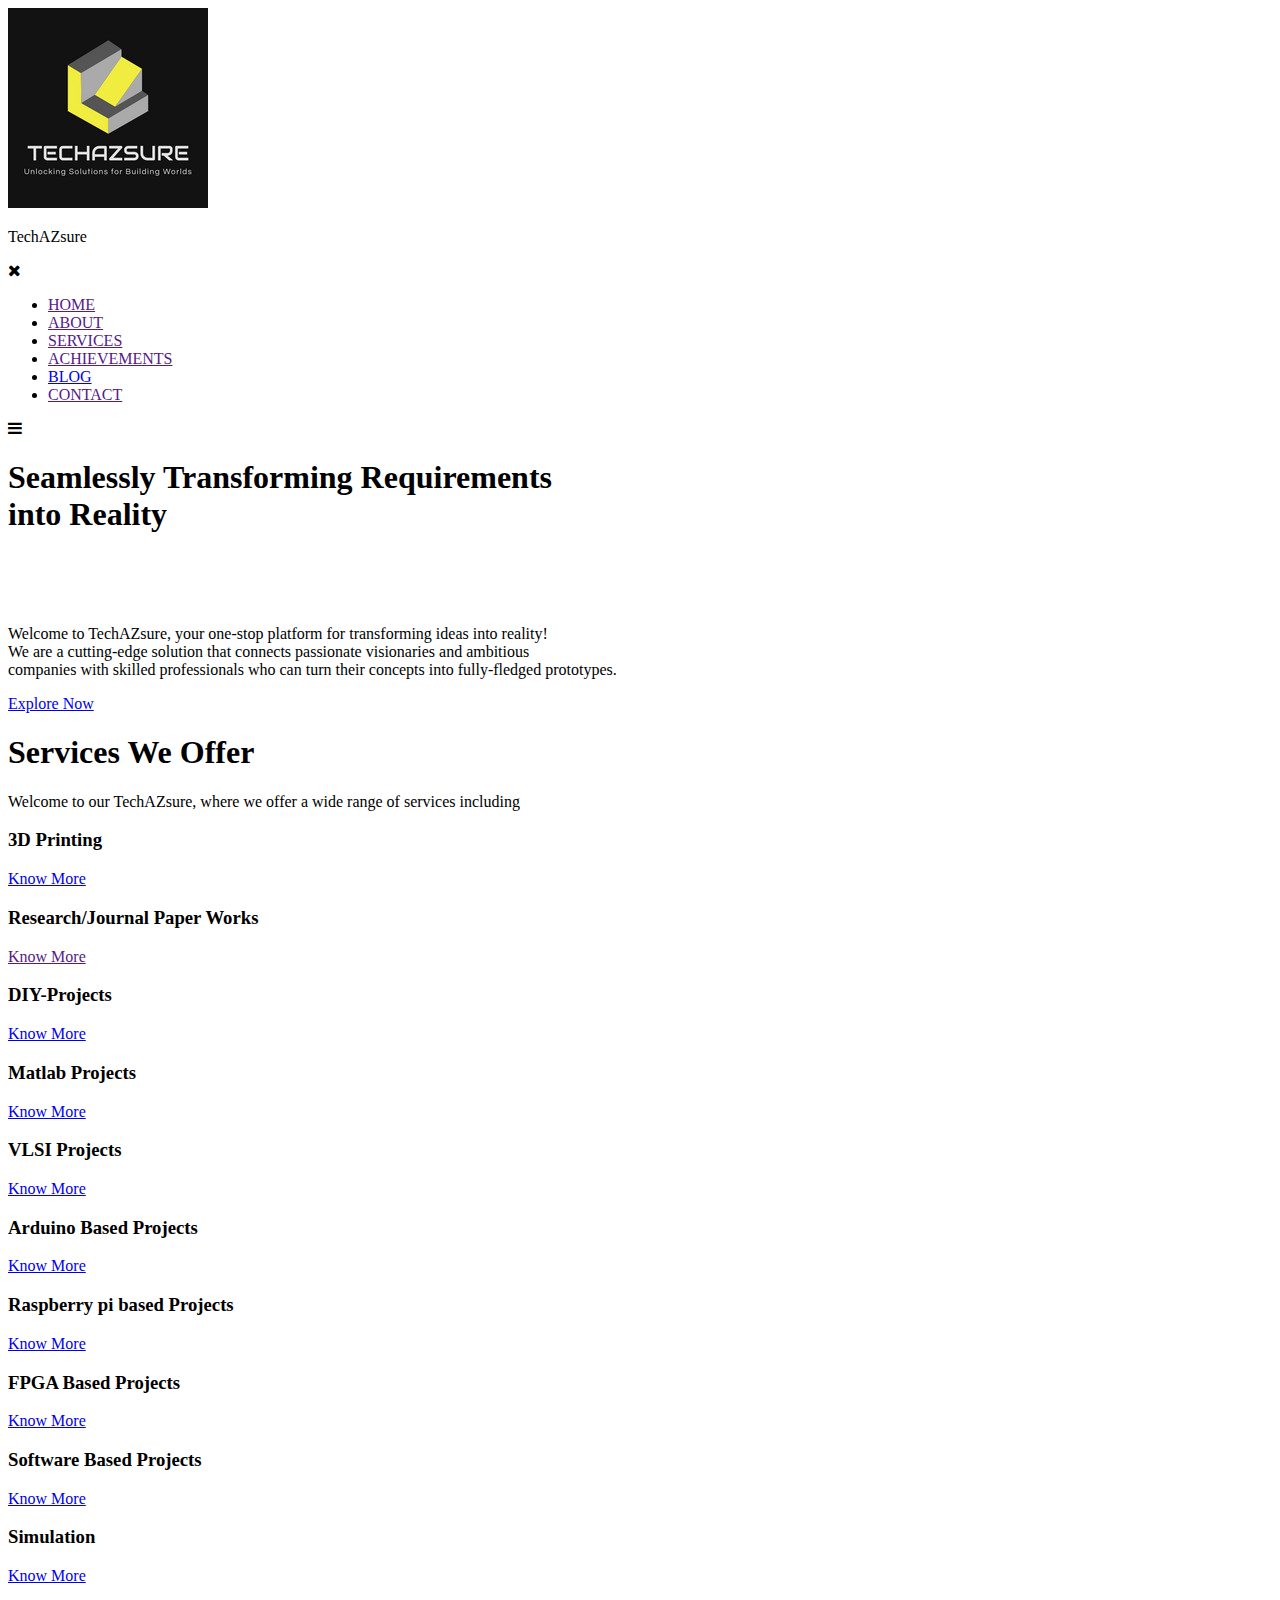
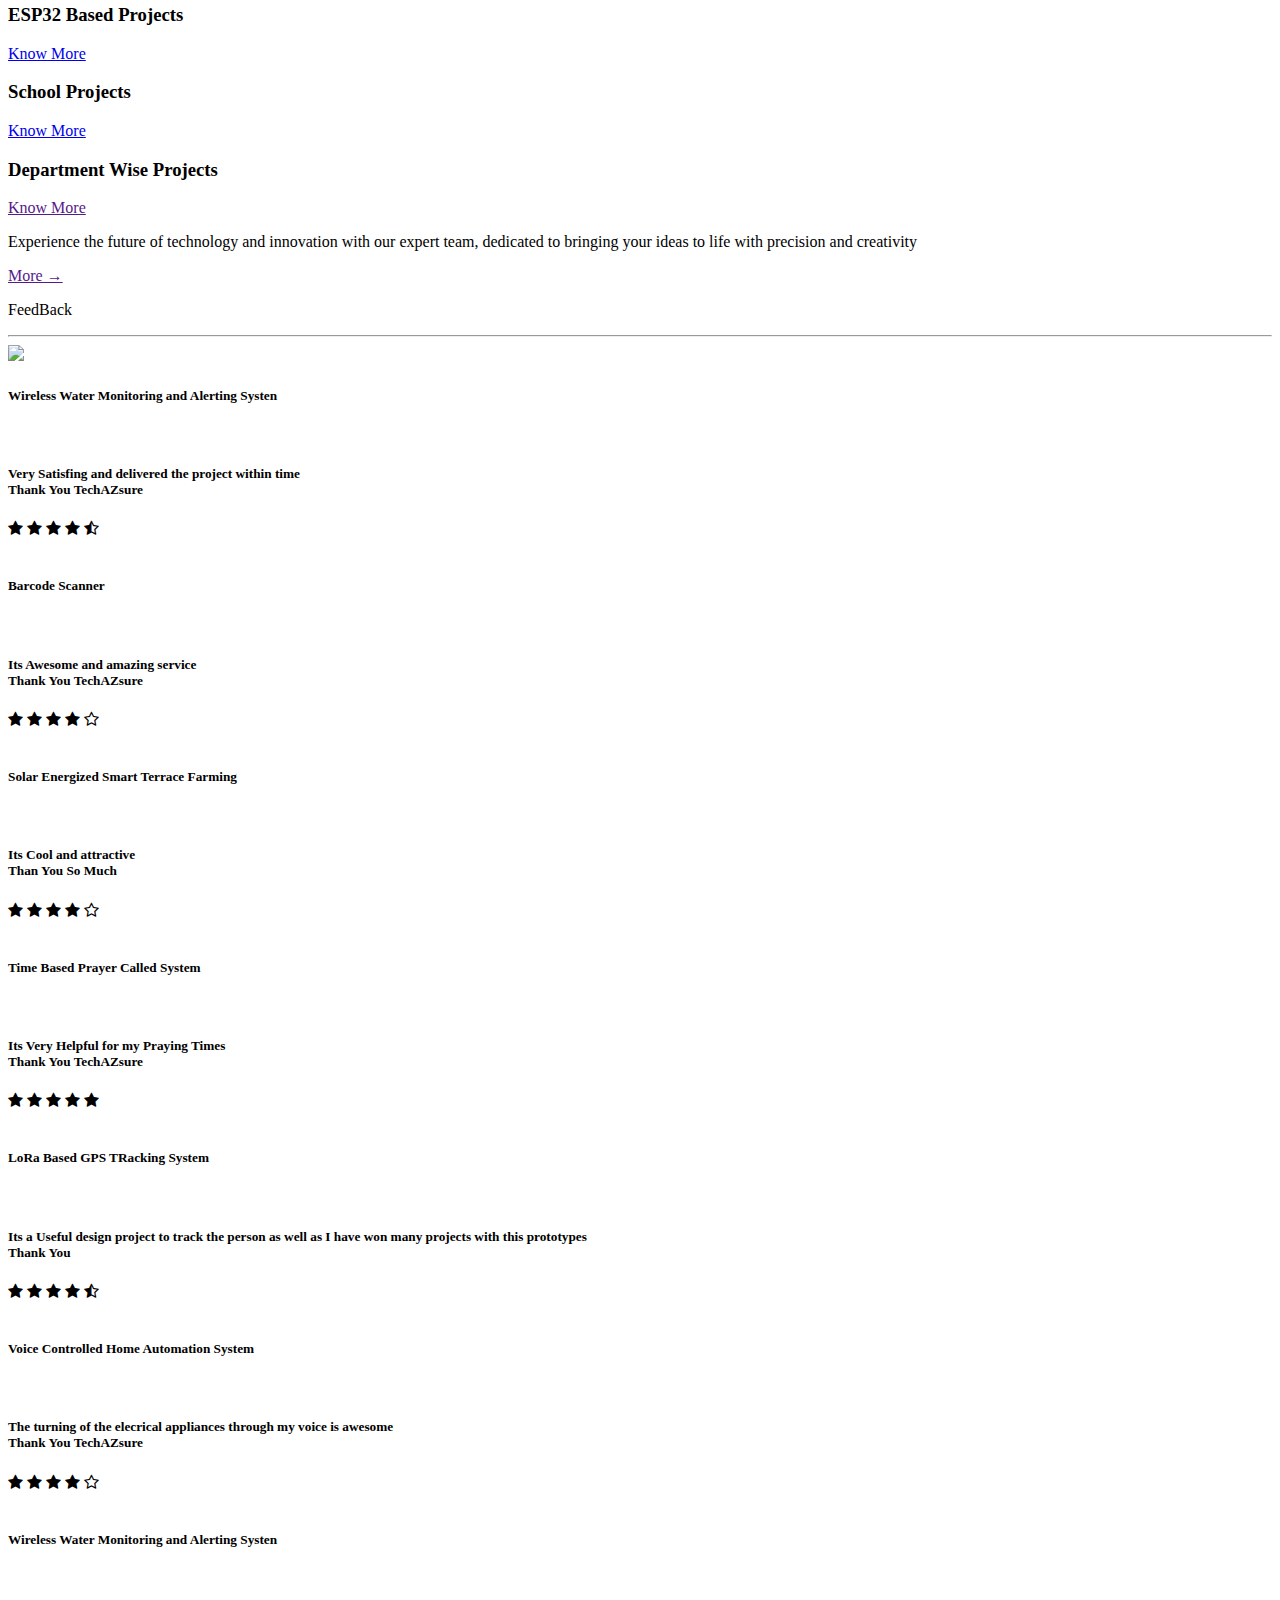
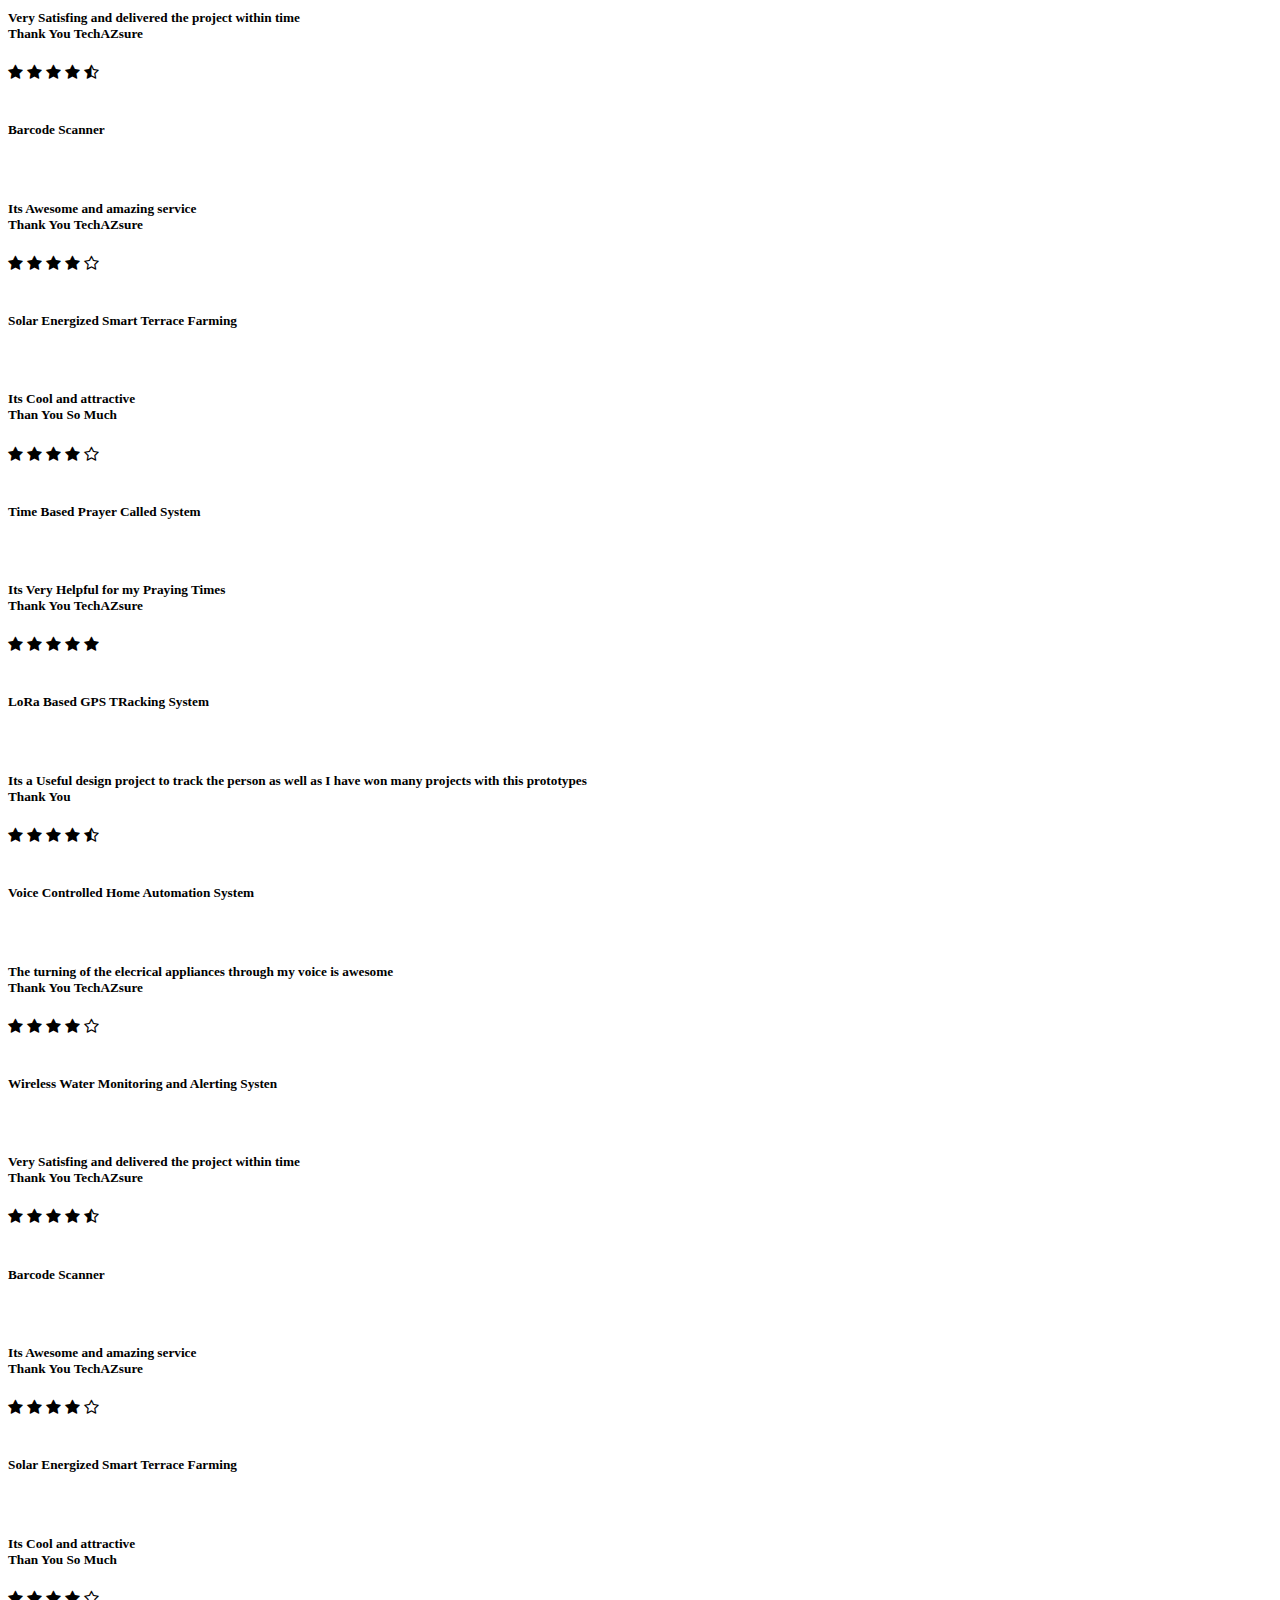
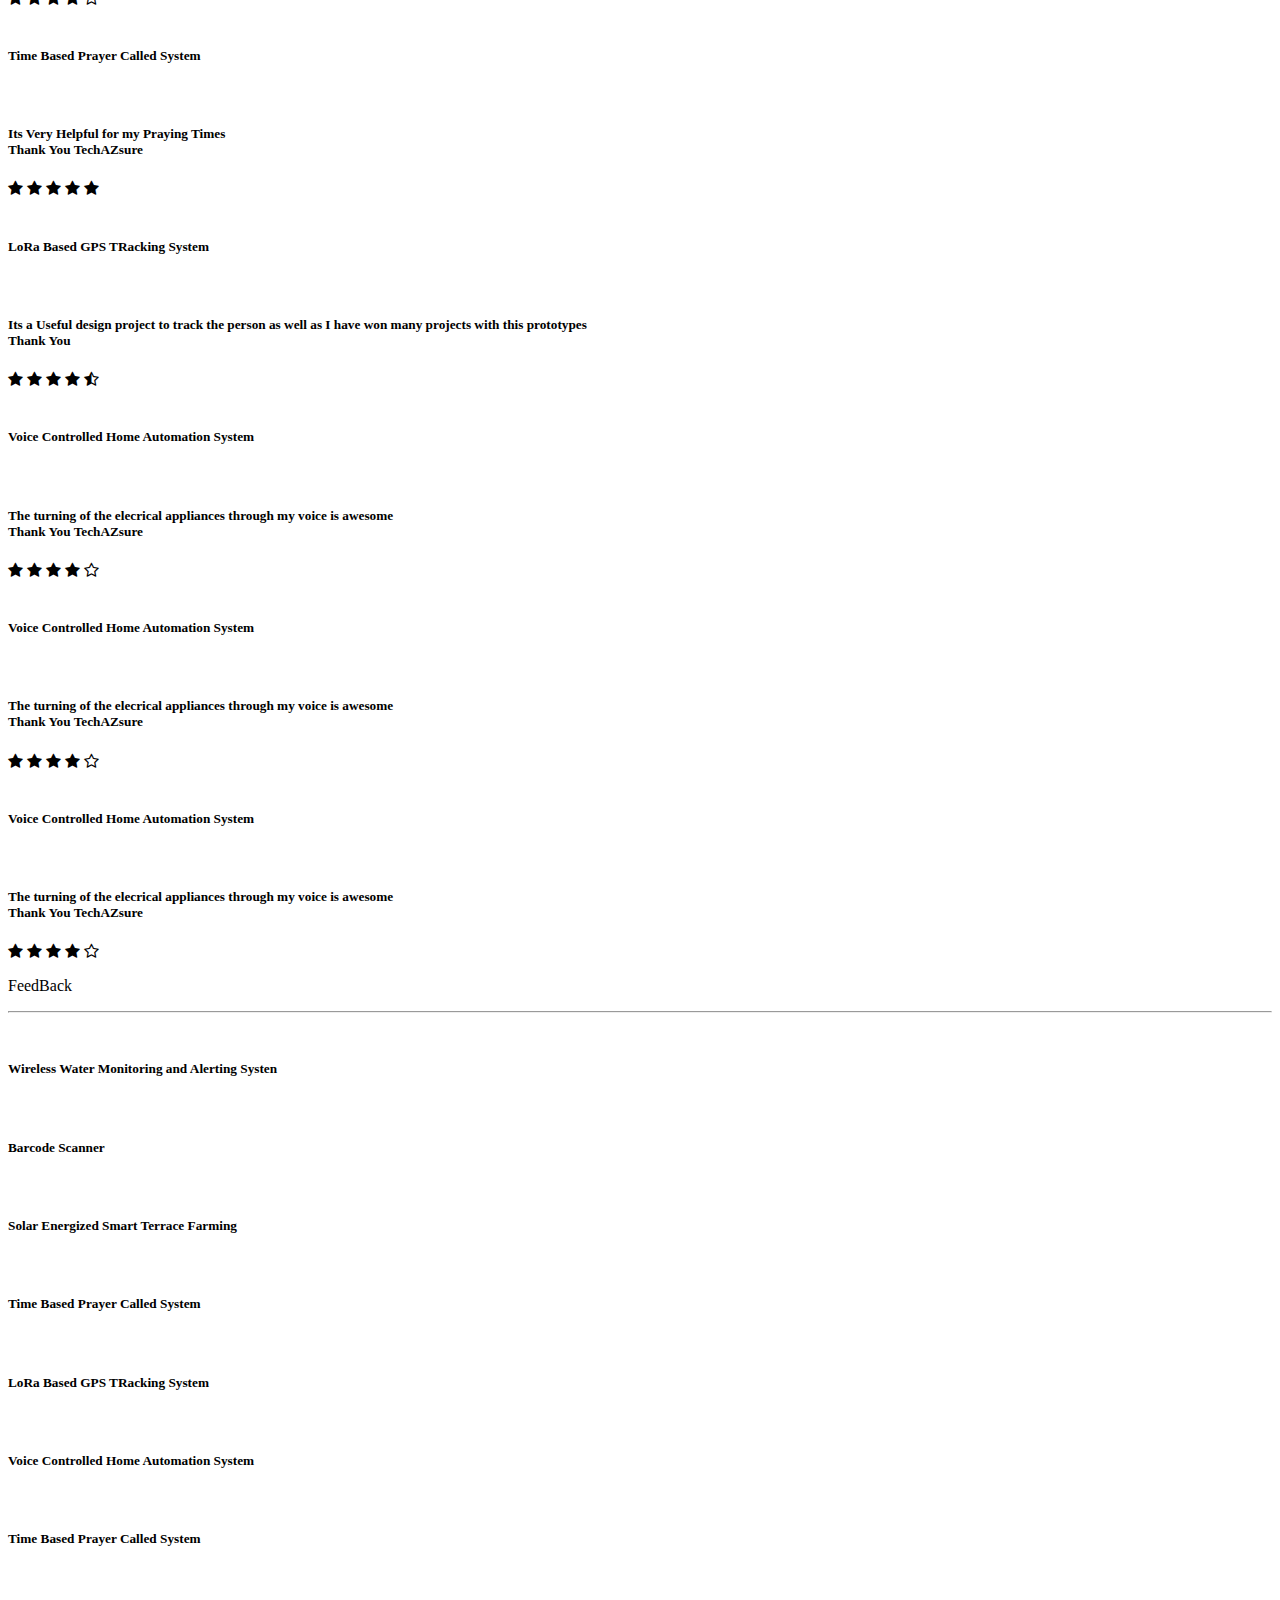
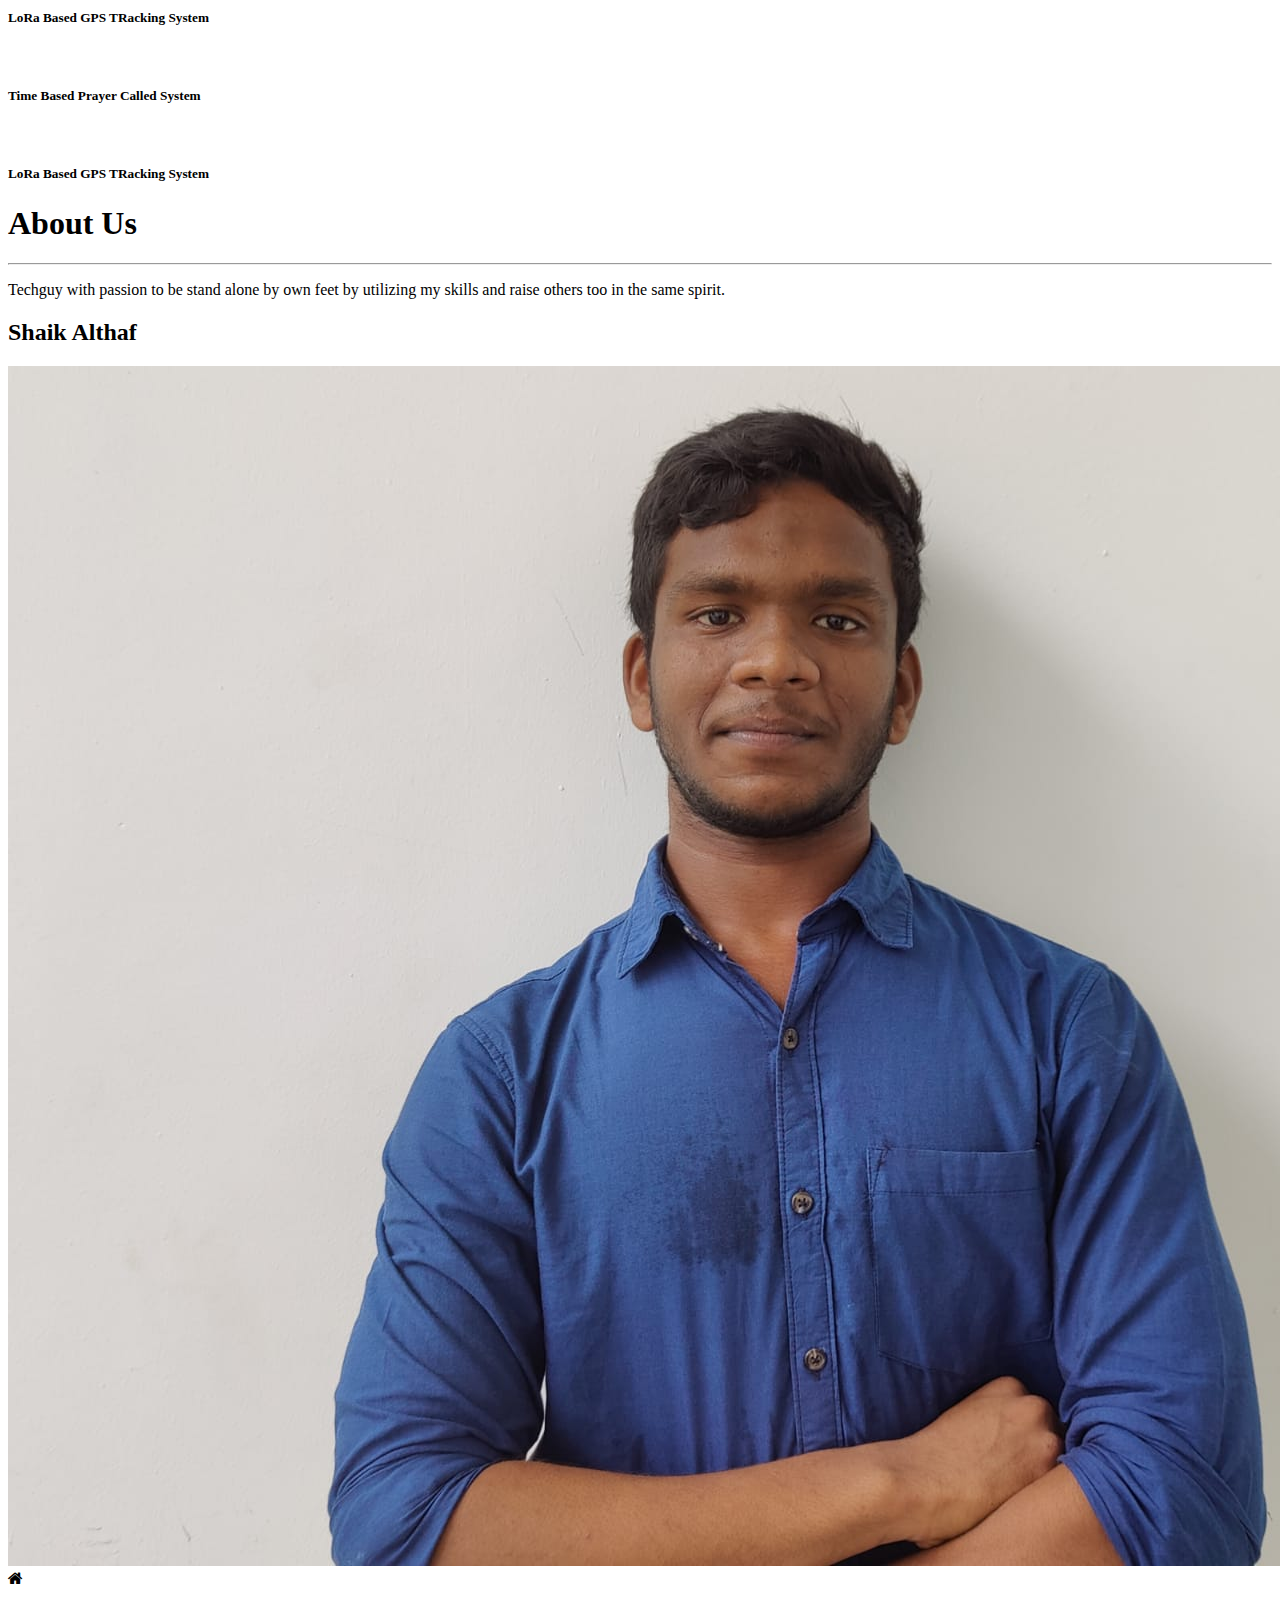
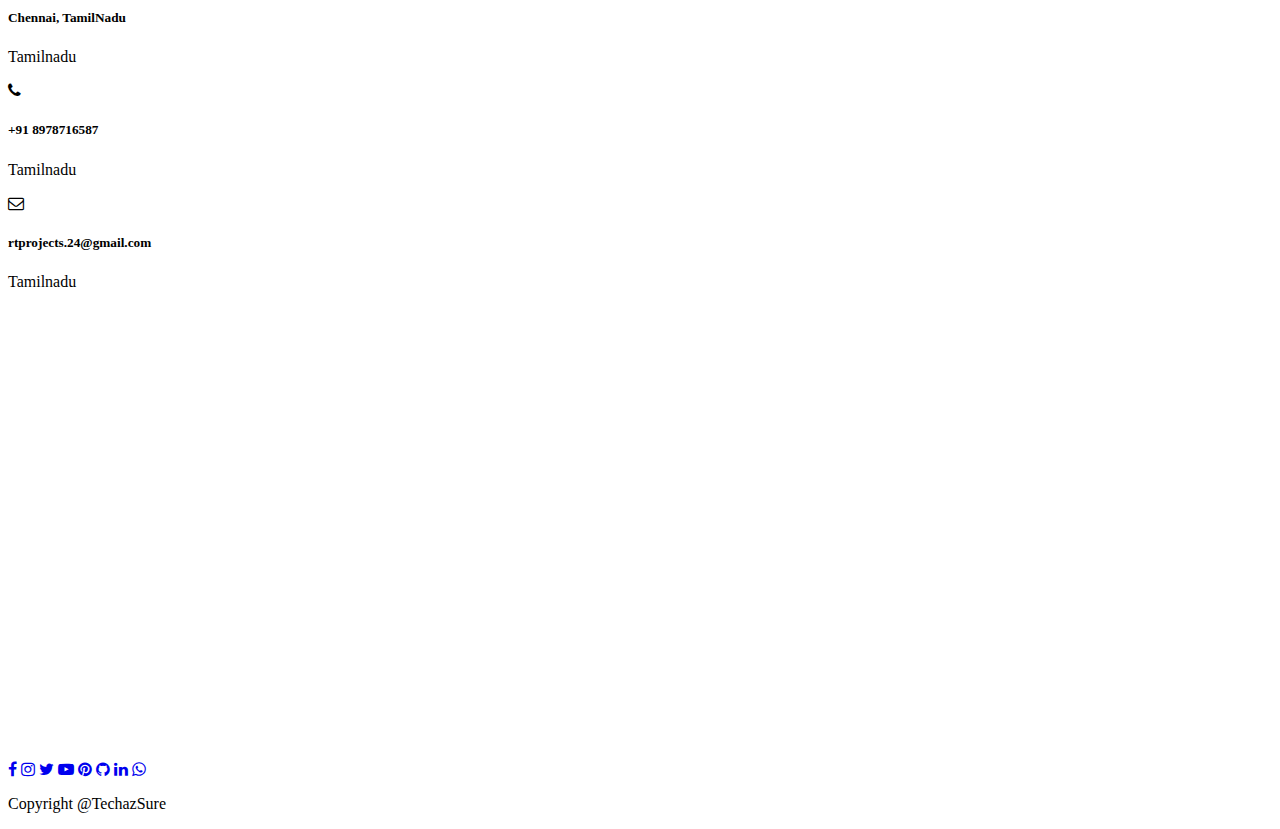
==== index.html @ f63cd42b "Add files via upload" ====
<!DOCTYPE html>
<html>
    <head>
        <meta name="viewport" content="width=device-width, intial-scale=1.0">
        <title>RealTech-Projects</title>
        <link rel="stylesheet" href="./Index/index.css">
        <link rel="preconnect" href="https://fonts.gstatic.com" crossorigin>
        <link href="https://fonts.googleapis.com/css2?family=PT+Serif:wght@700&display=swap" rel="stylesheet">
        <link rel="stylesheet" href="https://stackpath.bootstrapcdn.com/font-awesome/4.7.0/css/font-awesome.min.css">
        <script src="https://code.jquery.com/jquery-3.3.1.slim.min.js"></script>
        <script src="https://stackpath.bootstrapcdn.com/bootstrap/4.3.1/js/bootstrap.min.js"></script>
        <link rel="stylesheet" type="text/css" href="./Index/css/owl.carousel.min.css">
        <link rel="stylesheet" type="text/css" href="./Index/css/styles.css">
    </head>
    <body>
        <section class="header">
            <nav>
                <a href="index.html"><img src="Free.jpg"></a>
                <p>TechAZsure</p>
                <div class="nav-links" id="navLinks">
                    <i class="fa fa-times" onclick="hideMenu()"></i>
                    <ul>
                        <li><a href="">HOME</a></li>
                        <li><a href="">ABOUT</a></li>
                        <li><a href="">SERVICES</a></li>
                        <li><a href="">ACHIEVEMENTS</a></li>
                        <li><a href="#footer">BLOG</a></li>
                        <li><a href="">CONTACT</a></li>
                    </ul>
                </div>
                <i class="fa fa-bars" onclick="showMenu()"></i>
            </nav>

            <div class="text-box">
                <h1>Seamlessly Transforming Requirements<br>into Reality </h1>
                <br><br><br>
                <p>Welcome to TechAZsure, your one-stop platform for transforming ideas into reality!<br> We are a cutting-edge solution that connects passionate visionaries and ambitious<br>companies with skilled professionals who can turn their concepts into fully-fledged prototypes.</p>
                <div class="banner-btn">
                    <a href="Terms.html"><span></span>Explore Now</a>
                </div>
            </div>
        </section>
        <section class="service">
            <div class="title-service">
                <h1>Services We Offer</h1>
            </div>
            <p class="service-p">Welcome to our TechAZsure, where we offer a wide range of services including</p>
            <div class="row1">
                <div class="course-col">
                    <h3>3D Printing</h3>
                    <a href="3d-Form.html" class="btn-buy">Know More</a>
                    <div class="overlay"></div>
                </div>

                <div class="course-col">
                    <h3>Research/Journal Paper Works</h3>
                    <a href="" class="btn-buy">Know More</a>
                    <div class="overlay"></div>
                </div>

                <div class="course-col">
                    <h3>DIY-Projects</h3>
                    <a href="DIY-form.html" class="btn-buy">Know More</a>
                    <div class="overlay"></div>
                </div>
            </div>
            <div class="row2">
                <div class="course-col">
                    <h3>Matlab Projects</h3>
                    <a href="Matlab-Form.html" class="btn-buy">Know More</a>
                    <div class="overlay"></div>
                </div>

                <div class="course-col">
                    <h3>VLSI Projects</h3>
                    <a href="vlsi.html" class="btn-buy">Know More</a>
                    <div class="overlay"></div>
                </div>
                <div class="course-col">
                    <h3>Arduino Based Projects</h3>
                    <a href="arduino-form.html" class="btn-buy">Know More</a>
                    <div class="overlay"></div>
                </div>
            </div>
            <div class="row2">
                <div class="course-col">
                    <h3>Raspberry pi based Projects</h3>
                    <a href="raspberry-pi-form.html" class="btn-buy">Know More</a>
                    <div class="overlay"></div>
                </div>
                <div class="course-col">
                    <h3>FPGA Based Projects</h3>
                    <a href="fpga.html" class="btn-buy">Know More</a>
                    <div class="overlay"></div>
                </div>
                <div class="course-col">
                    <h3>Software Based Projects</h3>
                    <a href="software.html" class="btn-buy">Know More</a>
                    <div class="overlay"></div>
                </div>
            </div>
            <div class="row2">
                <div class="course-col">
                    <h3>Simulation</h3>
                    <a href="simulation.html" class="btn-buy">Know More</a>
                    <div class="overlay"></div>
                </div>
                <div class="course-col">
                    <h3>ESP32 Based Projects</h3>
                    <a href="esp-series.html" class="btn-buy">Know More</a>
                    <div class="overlay"></div>
                </div>
                <div class="course-col">
                    <h3>School Projects</h3>
                    <a href="school.html" class="btn-buy">Know More</a>
                    <div class="overlay"></div>
                </div>
            </div>
            <div class="row3">
                <div class="course-col">
                    <h3>Department Wise Projects</h3>
                    <a href="" class="btn-buy">Know More</a>
                    <div class="overlay"></div>
                </div>
            </div>
            <p class="service-p"> Experience the future of technology and innovation with our expert team, dedicated to bringing your ideas to life with precision and creativity</p>
            <a href="" class="btn">More &#8594;</a>
        </section>

        <section id="slider" class="pt-5">
            <div class="container">
              <p class="neonText">FeedBack</p>
              <hr class="text-feedback">
                <div class="slider">
                          <div class="owl-carousel">
                              <div class="slider-card">
                                  <div class="d-flex justify-content-center align-items-center mb-4">
                                      <img src="./Index/images/slide-1.jpg">
                                  </div>
                                  <h5 class="mb-0 text-center">Wireless Water Monitoring and Alerting Systen</h5>
                                  <div class="testi-container">
                                        <div class="testi-image">
                                            <img class="IMg" src="./Index/images/testimonial-1.jpg" alt="">
                                        </div>
                                        <div class="testi-feed">
                                            <h5>Very Satisfing and delivered the project within time <br>Thank You TechAZsure</h5>
                                            <div class="rating">
                                                <i class="fa fa-star"></i>
                                                <i class="fa fa-star"></i>
                                                <i class="fa fa-star"></i>
                                                <i class="fa fa-star"></i>
                                                <i class="fa fa-star-half-o"></i>
                                            </div>
                                        </div>
                                    </div>
                              </div>
                              <div class="slider-card">
                                  <div class="d-flex justify-content-center align-items-center mb-4">
                                      <img src="./Index/images/slide-2.jpg" alt="">
                                  </div>
                                  <h5 class="mb-0 text-center"><b>Barcode Scanner</b></h5>
                                  <div class="testi-container">
                                    <div class="testi-image">
                                        <img class="IMg" src="./Index/images/testimonial-2.jpeg" alt="">
                                    </div>
                                    <div class="testi-feed">
                                        <h5>Its Awesome and amazing service <br>Thank You TechAZsure</h5>
                                        <div class="rating">
                                            <i class="fa fa-star"></i>
                                            <i class="fa fa-star"></i>
                                            <i class="fa fa-star"></i>
                                            <i class="fa fa-star"></i>
                                            <i class="fa fa-star-o"></i>
                                        </div>
                                    </div>
                                </div>
                              </div>
                              <div class="slider-card">
                                  <div class="d-flex justify-content-center align-items-center mb-4">
                                      <img src="./Index/images/slide-3.jpg" alt="">
                                  </div>
                                  <h5 class="mb-0 text-center"><b>Solar Energized Smart Terrace Farming</b></h5>
                                  <div class="testi-container">
                                    <div class="testi-image">
                                        <img class="IMg" src="./Index/images/testimonial-3.jpeg" alt="">
                                    </div>
                                    <div class="testi-feed">
                                        <h5>Its Cool and attractive<br>Than You So Much</h5>
                                        <div class="rating">
                                            <i class="fa fa-star"></i>
                                            <i class="fa fa-star"></i>
                                            <i class="fa fa-star"></i>
                                            <i class="fa fa-star"></i>
                                            <i class="fa fa-star-o"></i>
                                        </div>
                                    </div>
                                </div>
                              </div>
                              <div class="slider-card">
                                  <div class="d-flex justify-content-center align-items-center mb-4">
                                      <img src="./Index/images/slide-4.jpg" alt="">
                                  </div>
                                  <h5 class="mb-0 text-center"><b>Time Based Prayer Called System</b></h5>
                                  <div class="testi-container">
                                    <div class="testi-image">
                                        <img class="IMg" src="./Index/images/testimonial-4.jpeg" alt="">
                                    </div>
                                    <div class="testi-feed">
                                        <h5>Its Very Helpful for my Praying Times<br>Thank You TechAZsure</h5>
                                        <div class="rating">
                                            <i class="fa fa-star"></i>
                                            <i class="fa fa-star"></i>
                                            <i class="fa fa-star"></i>
                                            <i class="fa fa-star"></i>
                                            <i class="fa fa-star"></i>
                                        </div>
                                    </div>
                                </div>
                              </div>
                              <div class="slider-card">
                                  <div class="d-flex justify-content-center align-items-center mb-4">
                                      <img src="./Index/images/slide-5.jpg" alt="">
                                  </div>
                                  <h5 class="mb-0 text-center"><b>LoRa Based GPS TRacking System</b></h5>
                                  <div class="testi-container">
                                    <div class="testi-image">
                                        <img class="IMg" src="./Index/images/testimonial-5.jpeg" alt="">
                                    </div>
                                    <div class="testi-feed">
                                        <h5>Its a Useful design project to track the person as well as I have won many projects with this prototypes
                                            <br>Thank You
                                        </h5>
                                        <div class="rating">
                                            <i class="fa fa-star"></i>
                                            <i class="fa fa-star"></i>
                                            <i class="fa fa-star"></i>
                                            <i class="fa fa-star"></i>
                                            <i class="fa fa-star-half-o"></i>
                                        </div>
                                    </div>
                                </div>
                              </div>
                            <div class="slider-card">
                                <div class="d-flex justify-content-center align-items-center mb-4">
                                    <img src="./Index/images/slide-6.jpg" alt="">
                                </div>
                                <h5 class="mb-0 text-center"><b>Voice Controlled Home Automation System</b></h5>
                                <div class="testi-container">
                                  <div class="testi-image">
                                      <img class="IMg" src="./Index/images/testimonial-6.jpeg" alt="">
                                  </div>
                                  <div class="testi-feed">
                                      <h5>The turning of the elecrical appliances through my voice is awesome<br>Thank You TechAZsure</h5>
                                        <div class="rating">
                                            <i class="fa fa-star"></i>
                                            <i class="fa fa-star"></i>
                                            <i class="fa fa-star"></i>
                                            <i class="fa fa-star"></i>
                                            <i class="fa fa-star-o"></i>
                                        </div>
                                  </div>
                              </div>
                            </div>
                            <div class="slider-card">
                                <div class="d-flex justify-content-center align-items-center mb-4">
                                    <img src="./Index/images/slide-7.jpg" alt="">
                                </div>
                                <h5 class="mb-0 text-center">Wireless Water Monitoring and Alerting Systen</h5>
                                <div class="testi-container">
                                      <div class="testi-image">
                                          <img class="IMg" src="./Index/images/testimonial-1.jpg" alt="">
                                      </div>
                                      <div class="testi-feed">
                                          <h5>Very Satisfing and delivered the project within time <br>Thank You TechAZsure</h5>
                                          <div class="rating">
                                              <i class="fa fa-star"></i>
                                              <i class="fa fa-star"></i>
                                              <i class="fa fa-star"></i>
                                              <i class="fa fa-star"></i>
                                              <i class="fa fa-star-half-o"></i>
                                          </div>
                                      </div>
                                  </div>
                            </div>
                            <div class="slider-card">
                                <div class="d-flex justify-content-center align-items-center mb-4">
                                    <img src="./Index/images/slide-8.jpg" alt="">
                                </div>
                                <h5 class="mb-0 text-center"><b>Barcode Scanner</b></h5>
                                <div class="testi-container">
                                  <div class="testi-image">
                                      <img class="IMg" src="./Index/images/testimonial-2.jpeg" alt="">
                                  </div>
                                  <div class="testi-feed">
                                      <h5>Its Awesome and amazing service <br>Thank You TechAZsure</h5>
                                      <div class="rating">
                                          <i class="fa fa-star"></i>
                                          <i class="fa fa-star"></i>
                                          <i class="fa fa-star"></i>
                                          <i class="fa fa-star"></i>
                                          <i class="fa fa-star-o"></i>
                                      </div>
                                  </div>
                              </div>
                            </div>
                            <div class="slider-card">
                                <div class="d-flex justify-content-center align-items-center mb-4">
                                    <img src="./Index/images/slide-9.jpg" alt="">
                                </div>
                                <h5 class="mb-0 text-center"><b>Solar Energized Smart Terrace Farming</b></h5>
                                <div class="testi-container">
                                  <div class="testi-image">
                                      <img class="IMg" src="./Index/images/testimonial-3.jpeg" alt="">
                                  </div>
                                  <div class="testi-feed">
                                      <h5>Its Cool and attractive<br>Than You So Much</h5>
                                      <div class="rating">
                                          <i class="fa fa-star"></i>
                                          <i class="fa fa-star"></i>
                                          <i class="fa fa-star"></i>
                                          <i class="fa fa-star"></i>
                                          <i class="fa fa-star-o"></i>
                                      </div>
                                  </div>
                              </div>
                            </div>
                            <div class="slider-card">
                                <div class="d-flex justify-content-center align-items-center mb-4">
                                    <img src="./Index/images/slide-10.jpg" alt="">
                                </div>
                                <h5 class="mb-0 text-center"><b>Time Based Prayer Called System</b></h5>
                                <div class="testi-container">
                                  <div class="testi-image">
                                      <img class="IMg" src="./Index/images/testimonial-4.jpeg" alt="">
                                  </div>
                                  <div class="testi-feed">
                                      <h5>Its Very Helpful for my Praying Times<br>Thank You TechAZsure</h5>
                                      <div class="rating">
                                          <i class="fa fa-star"></i>
                                          <i class="fa fa-star"></i>
                                          <i class="fa fa-star"></i>
                                          <i class="fa fa-star"></i>
                                          <i class="fa fa-star"></i>
                                      </div>
                                  </div>
                              </div>
                            </div>
                            <div class="slider-card">
                                <div class="d-flex justify-content-center align-items-center mb-4">
                                    <img src="./Index/images/slide-11.jpg" alt="">
                                </div>
                                <h5 class="mb-0 text-center"><b>LoRa Based GPS TRacking System</b></h5>
                                <div class="testi-container">
                                  <div class="testi-image">
                                      <img class="IMg" src="./Index/images/testimonial-5.jpeg" alt="">
                                  </div>
                                  <div class="testi-feed">
                                      <h5>Its a Useful design project to track the person as well as I have won many projects with this prototypes
                                          <br>Thank You
                                      </h5>
                                      <div class="rating">
                                          <i class="fa fa-star"></i>
                                          <i class="fa fa-star"></i>
                                          <i class="fa fa-star"></i>
                                          <i class="fa fa-star"></i>
                                          <i class="fa fa-star-half-o"></i>
                                      </div>
                                  </div>
                              </div>
                            </div>
                          <div class="slider-card">
                              <div class="d-flex justify-content-center align-items-center mb-4">
                                  <img src="./Index/images/slide-12.jpg" alt="">
                              </div>
                              <h5 class="mb-0 text-center"><b>Voice Controlled Home Automation System</b></h5>
                              <div class="testi-container">
                                <div class="testi-image">
                                    <img class="IMg" src="./Index/images/testimonial-6.jpeg" alt="">
                                </div>
                                <div class="testi-feed">
                                    <h5>The turning of the elecrical appliances through my voice is awesome<br>Thank You TechAZsure</h5>
                                      <div class="rating">
                                          <i class="fa fa-star"></i>
                                          <i class="fa fa-star"></i>
                                          <i class="fa fa-star"></i>
                                          <i class="fa fa-star"></i>
                                          <i class="fa fa-star-o"></i>
                                      </div>
                                </div>
                            </div>
                          </div>
                          <div class="slider-card">
                            <div class="d-flex justify-content-center align-items-center mb-4">
                                <img src="./Index/images/slide-13.png" alt="">
                            </div>
                            <h5 class="mb-0 text-center">Wireless Water Monitoring and Alerting Systen</h5>
                            <div class="testi-container">
                                  <div class="testi-image">
                                      <img class="IMg" src="./Index/images/testimonial-1.jpg" alt="">
                                  </div>
                                  <div class="testi-feed">
                                      <h5>Very Satisfing and delivered the project within time <br>Thank You TechAZsure</h5>
                                      <div class="rating">
                                          <i class="fa fa-star"></i>
                                          <i class="fa fa-star"></i>
                                          <i class="fa fa-star"></i>
                                          <i class="fa fa-star"></i>
                                          <i class="fa fa-star-half-o"></i>
                                      </div>
                                  </div>
                              </div>
                        </div>
                        <div class="slider-card">
                            <div class="d-flex justify-content-center align-items-center mb-4">
                                <img src="./Index/images/slide-14.jpg" alt="">
                            </div>
                            <h5 class="mb-0 text-center"><b>Barcode Scanner</b></h5>
                            <div class="testi-container">
                              <div class="testi-image">
                                  <img class="IMg" src="./Index/images/testimonial-2.jpeg" alt="">
                              </div>
                              <div class="testi-feed">
                                  <h5>Its Awesome and amazing service <br>Thank You TechAZsure</h5>
                                  <div class="rating">
                                      <i class="fa fa-star"></i>
                                      <i class="fa fa-star"></i>
                                      <i class="fa fa-star"></i>
                                      <i class="fa fa-star"></i>
                                      <i class="fa fa-star-o"></i>
                                  </div>
                              </div>
                          </div>
                        </div>
                        <div class="slider-card">
                            <div class="d-flex justify-content-center align-items-center mb-4">
                                <img src="./Index/images/slide-15.jpg" alt="">
                            </div>
                            <h5 class="mb-0 text-center"><b>Solar Energized Smart Terrace Farming</b></h5>
                            <div class="testi-container">
                              <div class="testi-image">
                                  <img class="IMg" src="./Index/images/testimonial-3.jpeg" alt="">
                              </div>
                              <div class="testi-feed">
                                  <h5>Its Cool and attractive<br>Than You So Much</h5>
                                  <div class="rating">
                                      <i class="fa fa-star"></i>
                                      <i class="fa fa-star"></i>
                                      <i class="fa fa-star"></i>
                                      <i class="fa fa-star"></i>
                                      <i class="fa fa-star-o"></i>
                                  </div>
                              </div>
                          </div>
                        </div>
                        <div class="slider-card">
                            <div class="d-flex justify-content-center align-items-center mb-4">
                                <img src="./Index/images/slide-16.png" alt="">
                            </div>
                            <h5 class="mb-0 text-center"><b>Time Based Prayer Called System</b></h5>
                            <div class="testi-container">
                              <div class="testi-image">
                                  <img class="IMg" src="./Index/images/testimonial-4.jpeg" alt="">
                              </div>
                              <div class="testi-feed">
                                  <h5>Its Very Helpful for my Praying Times<br>Thank You TechAZsure</h5>
                                  <div class="rating">
                                      <i class="fa fa-star"></i>
                                      <i class="fa fa-star"></i>
                                      <i class="fa fa-star"></i>
                                      <i class="fa fa-star"></i>
                                      <i class="fa fa-star"></i>
                                  </div>
                              </div>
                          </div>
                        </div>
                        <div class="slider-card">
                            <div class="d-flex justify-content-center align-items-center mb-4">
                                <img src="./Index/images/slide-17.png" alt="">
                            </div>
                            <h5 class="mb-0 text-center"><b>LoRa Based GPS TRacking System</b></h5>
                            <div class="testi-container">
                              <div class="testi-image">
                                  <img class="IMg" src="./Index/images/testimonial-5.jpeg" alt="">
                              </div>
                              <div class="testi-feed">
                                  <h5>Its a Useful design project to track the person as well as I have won many projects with this prototypes
                                      <br>Thank You
                                  </h5>
                                  <div class="rating">
                                      <i class="fa fa-star"></i>
                                      <i class="fa fa-star"></i>
                                      <i class="fa fa-star"></i>
                                      <i class="fa fa-star"></i>
                                      <i class="fa fa-star-half-o"></i>
                                  </div>
                              </div>
                          </div>
                        </div>
                      <div class="slider-card">
                          <div class="d-flex justify-content-center align-items-center mb-4">
                              <img src="./Index/images/slide-18.png" alt="">
                          </div>
                          <h5 class="mb-0 text-center"><b>Voice Controlled Home Automation System</b></h5>
                          <div class="testi-container">
                            <div class="testi-image">
                                <img class="IMg" src="./Index/images/testimonial-6.jpeg" alt="">
                            </div>
                            <div class="testi-feed">
                                <h5>The turning of the elecrical appliances through my voice is awesome<br>Thank You TechAZsure</h5>
                                  <div class="rating">
                                      <i class="fa fa-star"></i>
                                      <i class="fa fa-star"></i>
                                      <i class="fa fa-star"></i>
                                      <i class="fa fa-star"></i>
                                      <i class="fa fa-star-o"></i>
                                  </div>
                            </div>
                        </div>
                      </div>
                      <div class="slider-card">
                        <div class="d-flex justify-content-center align-items-center mb-4">
                            <img src="./Index/images/slide-19.png" alt="">
                        </div>
                        <h5 class="mb-0 text-center"><b>Voice Controlled Home Automation System</b></h5>
                        <div class="testi-container">
                          <div class="testi-image">
                              <img class="IMg" src="./Index/images/testimonial-6.jpeg" alt="">
                          </div>
                          <div class="testi-feed">
                              <h5>The turning of the elecrical appliances through my voice is awesome<br>Thank You TechAZsure</h5>
                                <div class="rating">
                                    <i class="fa fa-star"></i>
                                    <i class="fa fa-star"></i>
                                    <i class="fa fa-star"></i>
                                    <i class="fa fa-star"></i>
                                    <i class="fa fa-star-o"></i>
                                </div>
                          </div>
                      </div>
                    </div>
                    <div class="slider-card">
                        <div class="d-flex justify-content-center align-items-center mb-4">
                            <img src="./Index/images/slide-20.jpg" alt="">
                        </div>
                        <h5 class="mb-0 text-center"><b>Voice Controlled Home Automation System</b></h5>
                        <div class="testi-container">
                          <div class="testi-image">
                              <img class="IMg" src="./Index/images/testimonial-6.jpeg" alt="">
                          </div>
                          <div class="testi-feed">
                              <h5>The turning of the elecrical appliances through my voice is awesome<br>Thank You TechAZsure</h5>
                                <div class="rating">
                                    <i class="fa fa-star"></i>
                                    <i class="fa fa-star"></i>
                                    <i class="fa fa-star"></i>
                                    <i class="fa fa-star"></i>
                                    <i class="fa fa-star-o"></i>
                                </div>
                          </div>
                      </div>
                    </div>
                    </div>
                </div>
            </div>
          </section>

          <section id="slider" class="pt-5">
            <div class="container-1">
              <p class="text-title">FeedBack</p>
              <hr class="text-feedback">
                <div class="slider">
                          <div class="owl-carousel">
                              <div class="slider-card">
                                  <div class="d-flex justify-content-center align-items-center mb-4">
                                      <img src="./Index/achievements/achievements-1.jpeg" alt="" >
                                  </div>
                                  <h5 class="mb-0 text-center">Wireless Water Monitoring and Alerting Systen</h5>
                              </div>
                              <div class="slider-card">
                                  <div class="d-flex justify-content-center align-items-center mb-4">
                                      <img src="./Index/achievements/achievements-2.jpg" alt="" >
                                  </div>
                                  <h5 class="mb-0 text-center"><b>Barcode Scanner</b></h5>
                              </div>
                              <div class="slider-card">
                                  <div class="d-flex justify-content-center align-items-center mb-4">
                                      <img src="./Index/achievements/achievements-3.jpg" alt="">
                                  </div>
                                  <h5 class="mb-0 text-center"><b>Solar Energized Smart Terrace Farming</b></h5>
                              </div>
                              <div class="slider-card">
                                  <div class="d-flex justify-content-center align-items-center mb-4">
                                      <img src="./Index/achievements/achievements-4.jpg" alt="">
                                  </div>
                                  <h5 class="mb-0 text-center"><b>Time Based Prayer Called System</b></h5>
                              </div>
                              <div class="slider-card">
                                  <div class="d-flex justify-content-center align-items-center mb-4">
                                      <img src="./Index/achievements/achievements-5.jpg" alt="">
                                  </div>
                                  <h5 class="mb-0 text-center"><b>LoRa Based GPS TRacking System</b></h5>
                              </div>
                              <div class="slider-card">
                                <div class="d-flex justify-content-center align-items-center mb-4">
                                    <img src="./Index/achievements/achievements-6.jpg" alt="">
                                </div>
                                <h5 class="mb-0 text-center"><b>Voice Controlled Home Automation System</b></h5>
                            </div>
                            <div class="slider-card">
                                <div class="d-flex justify-content-center align-items-center mb-4">
                                    <img src="./Index/achievements/achievements-7.jpg" alt="">
                                </div>
                                <h5 class="mb-0 text-center"><b>Time Based Prayer Called System</b></h5>
                            </div>
                            <div class="slider-card">
                                <div class="d-flex justify-content-center align-items-center mb-4">
                                    <img src="./Index/achievements/achievements-8.jpg" alt="">
                                </div>
                                <h5 class="mb-0 text-center"><b>LoRa Based GPS TRacking System</b></h5>
                            </div>
                            <div class="slider-card">
                                <div class="d-flex justify-content-center align-items-center mb-4">
                                    <img src="./Index/achievements/achievements-9.jpg" alt="">
                                </div>
                                <h5 class="mb-0 text-center"><b>Time Based Prayer Called System</b></h5>
                            </div>
                            <div class="slider-card">
                                <div class="d-flex justify-content-center align-items-center mb-4">
                                    <img src="./Index/achievements/achievements-10.jpg" alt="">
                                </div>
                                <h5 class="mb-0 text-center"><b>LoRa Based GPS TRacking System</b></h5>
                            </div>
                          </div>
                      </div>
            </div>
          </section>

        <section id="footer" class="Footer">
            <div class="title-text">
            <h1>About Us</h1>
            <hr>
            </div>
            <div class="mention">
                <div class="footer-left">
                    <p>Techguy with passion to be stand alone by own feet by utilizing my skills and raise others too in the same spirit.</p>
                    <h2>Shaik Althaf</h2>
                </div>
                <a href="portfolio.html"><img src="mine.jpg"></a>
                <div class="row">
                    <div class="footer-left-col">
                        <div>
                            <i class="fa fa-home"></i>
                            <span>
                                <h5>Chennai, TamilNadu</h5>
                                <p>Tamilnadu</p>
                            </span>
                        </div>
                        <div>
                            <i class="fa fa-phone"></i>
                            <span>
                                <h5>+91 8978716587</h5>
                                <p>Tamilnadu</p>
                            </span>
                        </div>
                        <div>
                            <i class="fa fa-envelope-o"></i>
                            <span>
                                <h5>rtprojects.24@gmail.com</h5>
                                <p>Tamilnadu</p>
                            </span>
                        </div>
                    </div>
                </div>

                <div class="footer-right">
                    <iframe src="https://www.google.com/maps/embed?pb=!1m10!1m8!1m3!1d243.18934997789867!2d80.23286971045827!3d12.904456241773156!3m2!1i1024!2i768!4f13.1!5e0!3m2!1sen!2sin!4v1702318787427!5m2!1sen!2sin" width="600" height="450" style="border:0;" allowfullscreen="" loading="lazy" referrerpolicy="no-referrer-when-downgrade"></iframe>
                </div>
            </div>
        <div class="social-links">
            <a href="https://www.facebook.com/profile.php?id=61552895274482"><i class="fa fa-facebook"></i></a>
            <a href="https://instagram.com/techazsure"><i class="fa fa-instagram"></i></a>
            <a href="https://twitter.com/TechAZsure"><i class="fa fa-twitter"></i></a>
            <a href="https://www.youtube.com/@Real-TimeProjects"><i class="fa fa-youtube-play"></i></a>
            <a href="https://discord.gg/dptKzfaf"><i class="fa fa-pinterest"></i></a>
            <a href="https://github.com/TechAZsure"><i class="fa fa-github"></i></a>
            <a href="https://www.linkedin.com/in/shaik-althaf-baa96a229"><i class="fa fa-linkedin"></i></a>
            <a href="https://whatsapp.com/channel/0029VaBPIWTDTkK3r4yXAk0U"><i class="fa fa-whatsapp"></i></a>
            <p>Copyright @TechazSure</p>
        </div>
        </section>

        <script>
            var navLink = document.getElementById("navLinks");
            function showMenu(){
                navLink.style.right = "0";
            }
            function hideMenu(){
                navLink.style.right = "-150px";
            }
        </script>
        <script src="./Index/js/owl.carousel.min.js"></script>
        <script src="./Index/js/script.js"></script>
    </body>
</html>
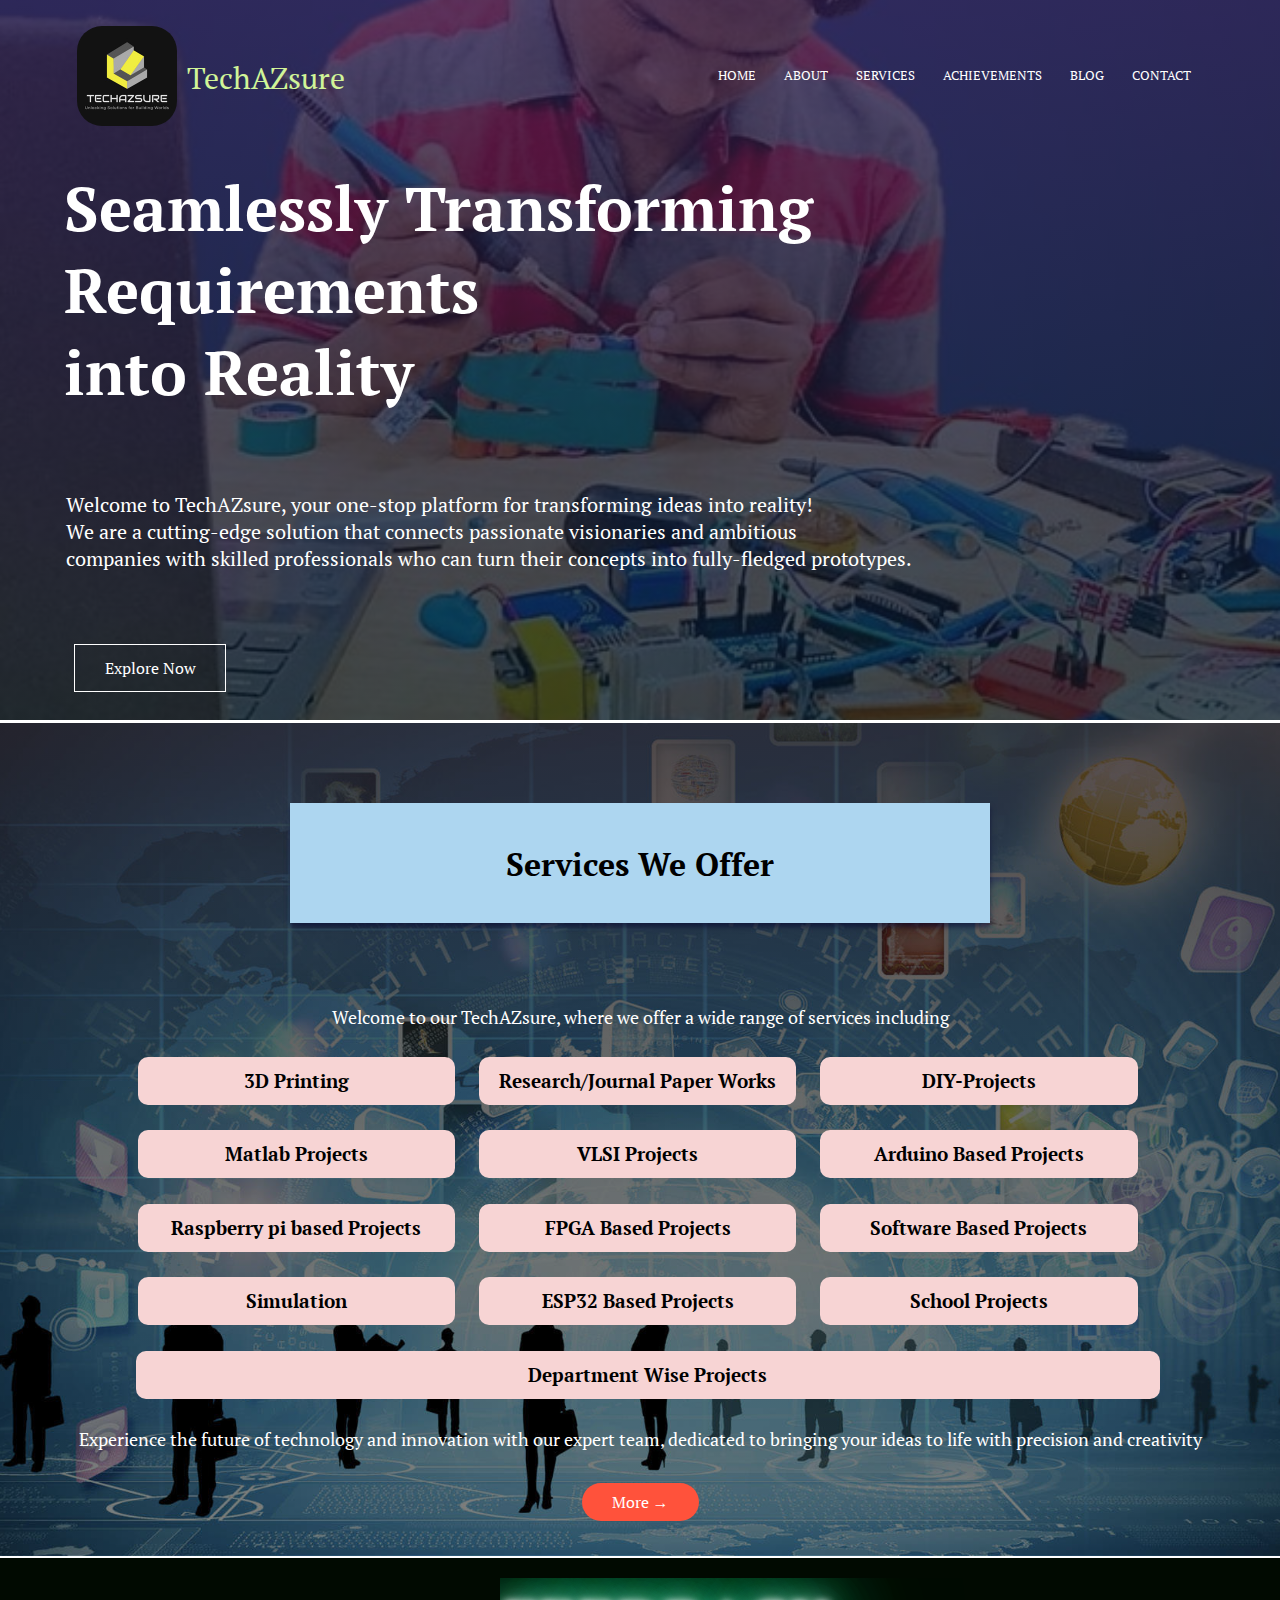
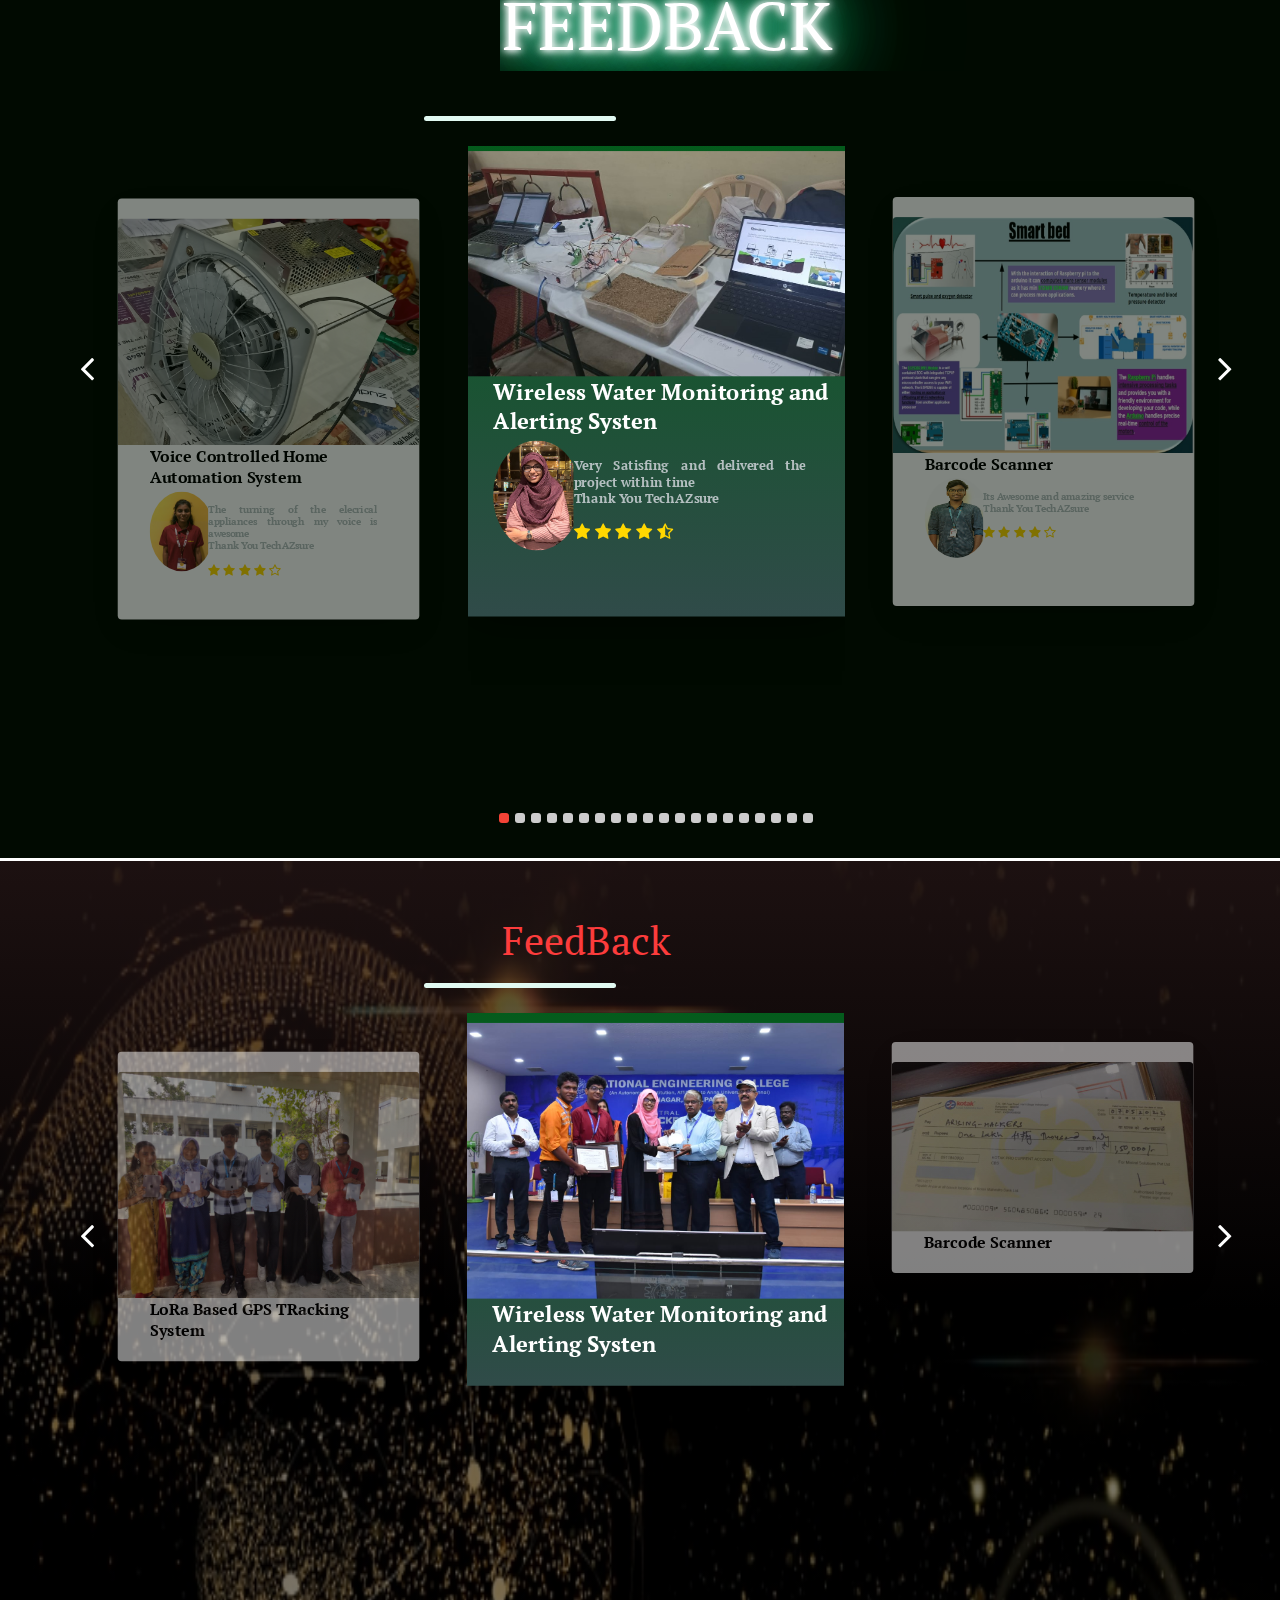
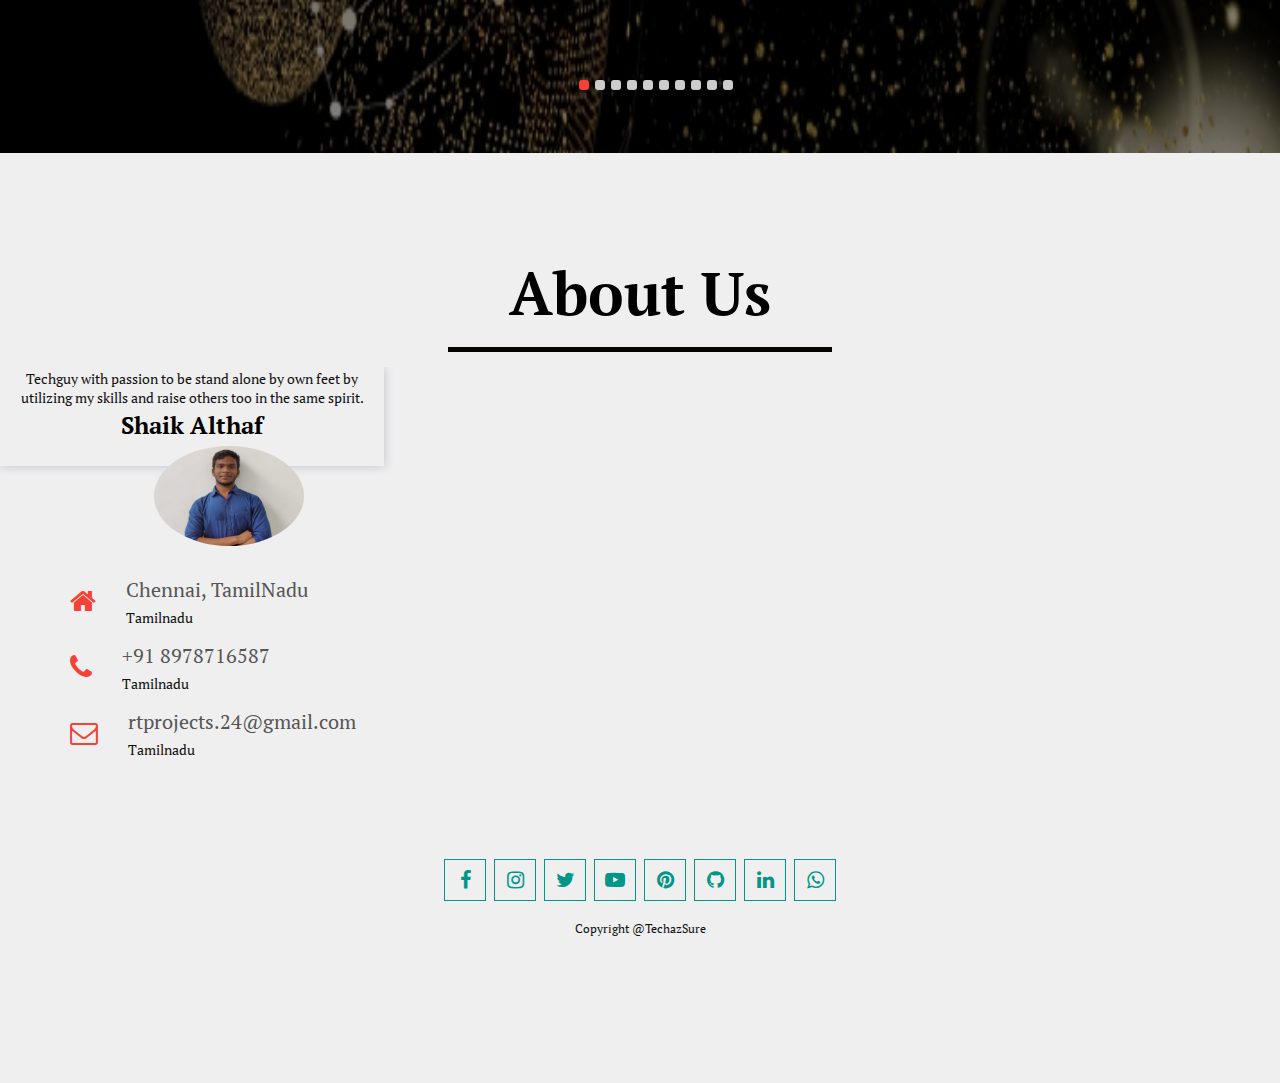
==== commit 896cd3ab: "Update index.html" ====
--- a/index.html
+++ b/index.html
@@ -123,7 +123,7 @@
                     <div class="overlay"></div>
                 </div>
             </div>
-            <p class="service-p"> Experience the future of technology and innovation with our expert team, dedicated to bringing your ideas to life with precision and creativity</p>
+            <p class="service-p-1"> Experience the future of technology and innovation with our expert team, dedicated to bringing your ideas to life with precision and creativity</p>
             <a href="" class="btn">More &#8594;</a>
         </section>
 
@@ -701,4 +701,4 @@
         <script src="./Index/js/owl.carousel.min.js"></script>
         <script src="./Index/js/script.js"></script>
     </body>
-</html>+</html>
--- a/Index/index.css
+++ b/Index/index.css
@@ -0,0 +1,499 @@
+*{
+    margin: 0px;
+    padding: 0px;
+    font-family: 'PT Serif', serif;
+    overflow-x: hidden;
+}
+.header{
+    min-height: 80vh;
+    width: 100%;
+    background-image: linear-gradient(rgba(45, 27, 71, 0.773),rgba(4, 21, 30, 0.762)),url(my.jpg);
+    background-position:center ;
+    background-size: cover;
+    position: relative;
+    overflow: hidden;
+}
+nav{
+    display: flex;
+    padding: 2% 6%;
+    justify-content: space-between;
+    align-items: center;
+}
+nav p{
+    display: block;
+    color: #d1f498;
+    padding: 10px;
+    font-size: 30px;
+}
+nav img{
+    width: 100px;
+    border-radius: 25px;
+    margin: auto;
+}
+.nav-links{
+    flex: 1;
+    text-align: right;
+}
+.nav-links ul li{
+    list-style: none;
+    display: inline-block;
+    padding: 8px 12px;
+    position: relative;
+}
+.nav-links ul li a{
+    color: #fff;
+    text-decoration: none;
+    font-size: 13px;
+}
+.nav-links ul li::after{
+    content: '';
+    width: 0%;
+    height: 3px;
+    background: #f44336;
+    display: block;
+    margin: auto;
+    transition: 0.5s;
+}
+.nav-links ul li:hover::after{
+    width: 100%;
+}
+.text-box{
+    width: 90%;
+    color: #fff;
+    position: absolute;
+    top: 60%;
+    left: 50%;
+    transform: translate(-50%, -50%);
+    text-align: left;
+}
+.text-box h1{
+    font-size: 62px;
+    text-decoration: wavy;
+}
+.text-box p{
+    margin: 10px 0 40px;
+    font-size: 20px;
+    color: #fff;
+}
+.banner-btn{
+    margin: 70px auto 0;
+}
+.banner-btn a{
+    width: 150px;
+    text-decoration: none;
+    text-align: center;
+    display: inline-block;
+    margin: 0 10px;
+    padding: 12px 0;
+    color: #fff;
+    border: .5px solid #fff;
+    position: relative;
+    z-index: 1;
+    transition: color 0.5s;
+}
+.banner-btn a span{
+    width: 0;
+    height: 100%;
+    position: absolute;
+    top: 0;
+    left: 0;
+    background: #86a2df;
+    z-index: -1;
+    transition: 0.5s;
+}
+.banner-btn a:hover span{
+    width: 100%;
+}
+.banner-btn a:hover{
+    color: #000;
+}
+
+.btn{
+    display: inline-block;
+    background: #ff523b;
+    text-decoration: none;
+    color: #fff;
+    padding: 8px 30px;
+    margin: 30px 0;
+    border-radius: 30px;
+    transition: background 0.5s;
+}
+.btn:hover{
+    background: #563434;
+}
+nav .fa{
+    display: none;
+}
+.service{
+    width: 100%;
+    position: relative;
+    margin: auto;
+    text-align: center;
+    background-image: linear-gradient(rgba(37, 22, 22, 0.773),rgba(0, 0, 0, 0.57),rgba(0, 0, 0, 0.493)),url(service.jpg);
+    background-position:center ;
+    background-size: cover;
+    background-repeat: no-repeat;
+    top: 3px;
+    padding-top: 80px;
+    overflow: hidden;
+}
+.title-service h1
+{
+    padding: 40px 0;
+}
+.service-p,.service-p-1{
+    font-size: 18px;
+    color: #fff;
+}
+.title-service
+{
+    margin: 0 auto 80px;
+    overflow: hidden;
+    height: 120px;
+    width: 80%;
+    max-width: 700px;
+    background: #add6f0;
+    position: relative;
+    box-shadow: 0 4px 5px 0 rgba(0,0,50,0.5);
+}
+.neonText {
+    color: #fff;
+    font-size: 4.2rem;
+    top: 20px;
+    text-transform: uppercase;
+    font-weight: 400;
+    left: 500px;
+    position: relative;
+    text-shadow:
+        0 0 7px #fff,
+        0 0 10px #fff,
+        0 0 21px #fff,
+        0 0 42px #0fa,
+        0 0 82px #0fa,
+        0 0 92px #0fa,
+        0 0 102px #0fa,
+        0 0 151px #0fa;
+  }
+.title-service::after
+{
+    content: '';
+    height: 100px;
+    width: 200px;
+    background-color: #fe0606;
+    position: absolute;
+    top: -10px;
+    left: -10px;
+    z-index: -1;
+}
+.title-service::before
+{
+    content: '';
+    height: 100px;
+    width: 200px;
+    background-color: #fe0606;
+    position: absolute;
+    bottom: -10px;
+    right: -10px;
+    z-index: -1;
+}
+p{
+    color: #111010;
+    font-size: 14px;
+    font-weight: 100;
+    padding: 2px;
+}
+
+.row1, .row2{
+    width: 80%;
+    left: 100px;
+    position: relative;
+    margin: 2%;
+    display: flex;
+    justify-content: space-around;
+}
+.row3{
+    width:80%;
+    position: relative;
+    margin: 2%;
+    left: 110px;
+}
+.course-col{
+    flex-basis: 31%;
+    background: #f7d4d4;
+    border-radius: 10px;
+    margin-bottom: 0;
+    padding: 2px 1px;
+    position: relative;
+    box-sizing: border-box;
+    transition: 0.5s;
+}
+
+.course-col h3{
+    display: block;
+    position: relative;
+}
+.btn-buy
+{
+    width: 150px;
+    padding: 0.2px;
+    text-decoration: none;
+    outline: none !important;
+    border: 0;
+    border-radius: 10px;
+    position: absolute;
+    background: #fff;
+    left: 50%;
+    bottom: 10px;
+    transform: translate(-50%);
+    transition: .5s;
+    opacity: 0;
+    z-index: 1;
+}
+.course-col:hover .btn-buy
+{
+    transform: translate(-50%);
+    bottom: 30%;
+    opacity: 1;
+}
+.overlay
+{
+    height: 0;
+    width: 100%;
+    left: 0px;
+    border-radius: 10px;
+    background: #333;
+    position: absolute;
+    top: 0;
+    opacity: 0;
+    transition: 0.5;
+}
+.course-col:hover .overlay
+{
+    opacity: 0.5;
+    height: 100%;
+}
+.icon{
+    margin-left: 30px;
+    width:40px;
+    height:40px;
+}
+
+h3{
+    text-align: center;
+    font-weight: 600;
+    margin: 10px;
+}
+.course-col:hover{
+    box-shadow: 0 0 20px 0px rgba(0,0,0,0.2);
+}
+
+
+#footer{
+    padding: 100px 0 20px;
+    background: #efefef;
+    position: relative;
+    max-height: 90vh;
+    overflow: hidden;
+}
+.title-text{
+    text-align: center;
+    font-size: 30px;
+}
+.footer-left{
+    text-align: Center;
+    box-shadow: 0 0 10px 0 rgba(0,0,100,0.2);
+    padding-bottom: 25px;
+    height: 40%;
+    right: 10px;
+    width: 30%;
+}
+.mention{
+    overflow: hidden;
+    width: 100%;
+}
+.footer-right{
+    width: 50%;
+    position: relative;
+    left: 710px;
+    bottom: 400px;
+    overflow: hidden;
+}
+.footer-right iframe{
+    width: 100%;
+}
+.mention img{
+    width: 150px;
+    height: 100px;
+    border-radius: 50%;
+    position: relative;
+    margin: -20px 10px 15px 12%;
+}
+hr{
+    background: #080303;
+    height: 5px;
+    border: 25px;
+    margin: 15px auto;
+    width: 30%;
+}
+.footer-left-col{
+    position: relative;
+    top: 10px;
+    left: 60px;
+    flex-basis: 48%;
+}
+.row{
+    overflow: hidden;
+}
+.footer-left-col div{
+    display: flex;
+    align-items: center;
+    margin-bottom: 15px;
+}
+.footer-left-col div .fa{
+    font-size: 28px;
+    color: #f44336;
+    margin: 10px;
+    margin-right: 30px;
+}
+.footer-left-col div p{
+    padding: 0;
+}
+.footer-left-col div h5{
+    font-size: 20px;
+    margin-bottom: 5px;
+    color: #555;
+    font-weight: 400;
+}
+.social-links{
+    text-align: center;
+    position: relative;
+    bottom: 380px;
+}
+.social-links .fa{
+    height: 40px;
+    width: 40px;
+    font-size: 20px;
+    line-height: 40px;
+    border: 1px solid #009688;
+    margin: 20px 2px 3px;
+    color: #009688;
+    cursor: pointer;
+    transition: .5s;
+}
+.social-links .fa:hover{
+    background: #009688;
+    color: #fff;
+    transform: translateY(-7px);
+}
+.social-links .fa-brands{
+    height: 40px;
+    width: 40px;
+    font-size: 20px;
+    line-height: 40px;
+    border: 1px solid #009688;
+    margin: 20px 2px 3px;
+    color: #009688;
+    cursor: pointer;
+    transition: .5s;
+}
+.social-links .fa-brands:hover{
+    background: #009688;
+    color: #fff;
+    transform: translateY(-7px);
+}
+.social-links p{
+    font-size: 12px;
+    margin-top: 10px;
+}
+
+@media only screen and (max-width: 900px){
+    .text-box h1{
+        font-size: 20px;
+    }
+    .text-box p{
+        font-size: 15px;
+    }
+    .title-service{
+        margin: 0 auto 30px;
+        height: 80px;
+        width: 350px;
+        border-radius: 10px 20px;
+    }
+    .title-service h1{
+        padding: 20px 20px;
+    }
+    .service-p{
+        margin-bottom: 10px;
+        text-align: justify;
+        width: 90%;
+        margin-left: 15px;
+    } 
+    .service-p-1{
+        margin-top: 25px;
+        text-align: justify;
+        width: 90%;
+        margin-left: 20px;
+    }
+    .nav{
+        display: flex;
+        padding: 0.5% 0.5%;
+        justify-content: space-between;
+        align-items: center;
+    }
+    nav p{
+        display: block;
+        padding-right: 20%;
+        font-size: 20px;
+    }
+    .nav-links ul li{
+        display: block;
+    }
+    .nav-links{
+        position: absolute;
+        background: #f44336;
+        height: 100vh;
+        width: 150px;
+        top: 0;
+        right : -150px;
+        text-align: left;
+        z-index: 2;
+        transition: 1s;
+    }
+    nav .fa{
+        display: block;
+        color: #fff;
+        margin: 20px;
+        font-size: 22px;
+        cursor: pointer;
+    }
+    .nav-links ul{
+        padding: 20px;
+        min-height: 100vh;
+    }
+    .row1, .row2, .row3{
+        left: 30px;
+        flex-direction: column;
+        margin: 0;
+    }
+    .Footer{
+        min-height: 140vh;
+    }
+    .course-col{
+        margin: 2px;
+    }
+    .footer-left {
+        width: 100%;
+    }
+    .footer-right{
+        width: 100%;
+        max-height: 60vh;
+        top: 0;
+        left: 0;
+    }
+    .social-links{
+        position: relative;
+        top: 0;
+        left: 0;
+        width: 100%;
+    }
+}
--- a/Index/css/styles.css
+++ b/Index/css/styles.css
@@ -0,0 +1,163 @@
+
+.container{
+  width: 100%;
+  min-height: 100vh;
+  background-color: #010a01;
+}
+.container-1{
+  width: 100%;
+  position: relative;
+  min-height: 100vh;
+  top: 3px;
+  background-image: linear-gradient(rgba(37, 22, 22, 0.773),rgba(0, 0, 0, 0.57),rgba(0, 0, 0, 0.493)),url(achievement.jpg);
+  background-size: 100% 100%;
+  background-repeat: no-repeat;
+  overflow: hidden;
+}
+.slider{
+  width: 100%;
+  min-height: 60vh;
+  margin-bottom: 30px;
+  position: relative;
+}
+.pt-5,.pt-6{
+  position: relative;
+  top: 5px;
+  bottom: 5px;
+  overflow: hidden;
+}
+.slider .owl-item.active.center .slider-card {
+  transform: scale(1.1);
+  opacity: 1;
+  background: #66baff; /* fallback for old browsers */
+  background: -webkit-linear-gradient(to bottom, #5effdc, #66f5ff); /* Chrome 10-25, Safari 5.1-6 */
+  background: linear-gradient(to bottom, #025c1a, #304b49); /* W3C, IE 10+/ Edge, Firefox 16+, Chrome 26+, Opera 12+, Safari 7+ */
+  color: #fff;
+}
+.slider-card {
+  background: #fff;
+  padding: 25px 0px;
+  border-radius: 5px;
+  box-shadow: 0 15px 45px -20px rgb(0 0 0 / 73%);
+  transform: scale(0.8);
+  opacity: 0.5;
+  transition: all 0.3s;
+}
+.slider-card img {
+  border-radius: 5px 5px 0px 0px;
+  max-height: 40vh;
+}
+.owl-nav .owl-prev {
+  position: absolute;
+  top: 260px;
+  left: 0;
+  font-weight: 200;
+  font-size: 80px;
+  opacity: 1;
+  color: #fff;
+  font-size: 40px !important;
+  z-index: 1;
+}
+.owl-nav .owl-next {
+  position: absolute;
+  top: 260px;
+  right: 0;
+  opacity: 1;
+  font-size: 40px !important;
+  z-index: 1;
+}
+.owl-dots {
+  text-align: center;
+}
+.owl-dots .owl-dot {
+  height: 10px;
+  width: 10px;
+  border-radius: 10px;
+  background: #ccc !important;
+  margin-left: 3px;
+  margin-right: 3px;
+  outline: none;
+}
+.owl-dots .owl-dot.active {
+  background: #f44336 !important;
+}
+.text-title{
+  color: #fc3c3c;
+  font-size: 40px;
+  top: 50px;
+  left: 500px;
+  position: relative;
+}
+.text-feedback{
+  width: 15%;
+  left: -120px;
+  top: 50px;
+  background-color: #e1faf2;
+  border-radius: 10px;
+  position: relative;
+}
+.mb-0{
+	font-size: 20px;
+  width: 85%;
+	position: relative;
+	left: 40px;
+}
+.testi-container{
+  display: flex;
+  width: 100%;
+  height: 15vh;
+  flex-wrap: wrap;
+  padding-top: 4px;
+  overflow: hidden;
+}
+.testi-image{
+  flex-basis: 30%;
+  width: 40%;
+  position: relative;
+  overflow: hidden;
+}
+.testi-image .IMg{
+  position: relative;
+  max-width: 80px;
+  left: 40px;
+  height: 100px;
+  border-radius: 50%;
+}
+.testi-feed{
+  flex-basis: 70%;
+  position: relative;
+  width: 50%;
+
+  position: relative;
+}
+.testi-feed h5{
+  position: relative;
+  width: 80%;
+  color: rgb(180, 191, 192);
+  padding-top: 15px;
+  text-align: justify;
+  font-size: 12px;
+}
+.rating .fa{
+  padding-top: 15px;
+  color: #FFD700;
+}
+@media only screen and (max-width: 900px)
+{
+  .container{
+    height: 60%;
+  }
+  .text-title,.neonText{
+    width: 100%;
+    left: 15px;
+    font-size: 25px;
+  }
+  .testi-image .IMg{
+    max-width: 60px;
+    max-height: 60px;
+    left: 30px;
+  }
+  .testi-feed h5{
+    font-size: 10px;
+  }
+}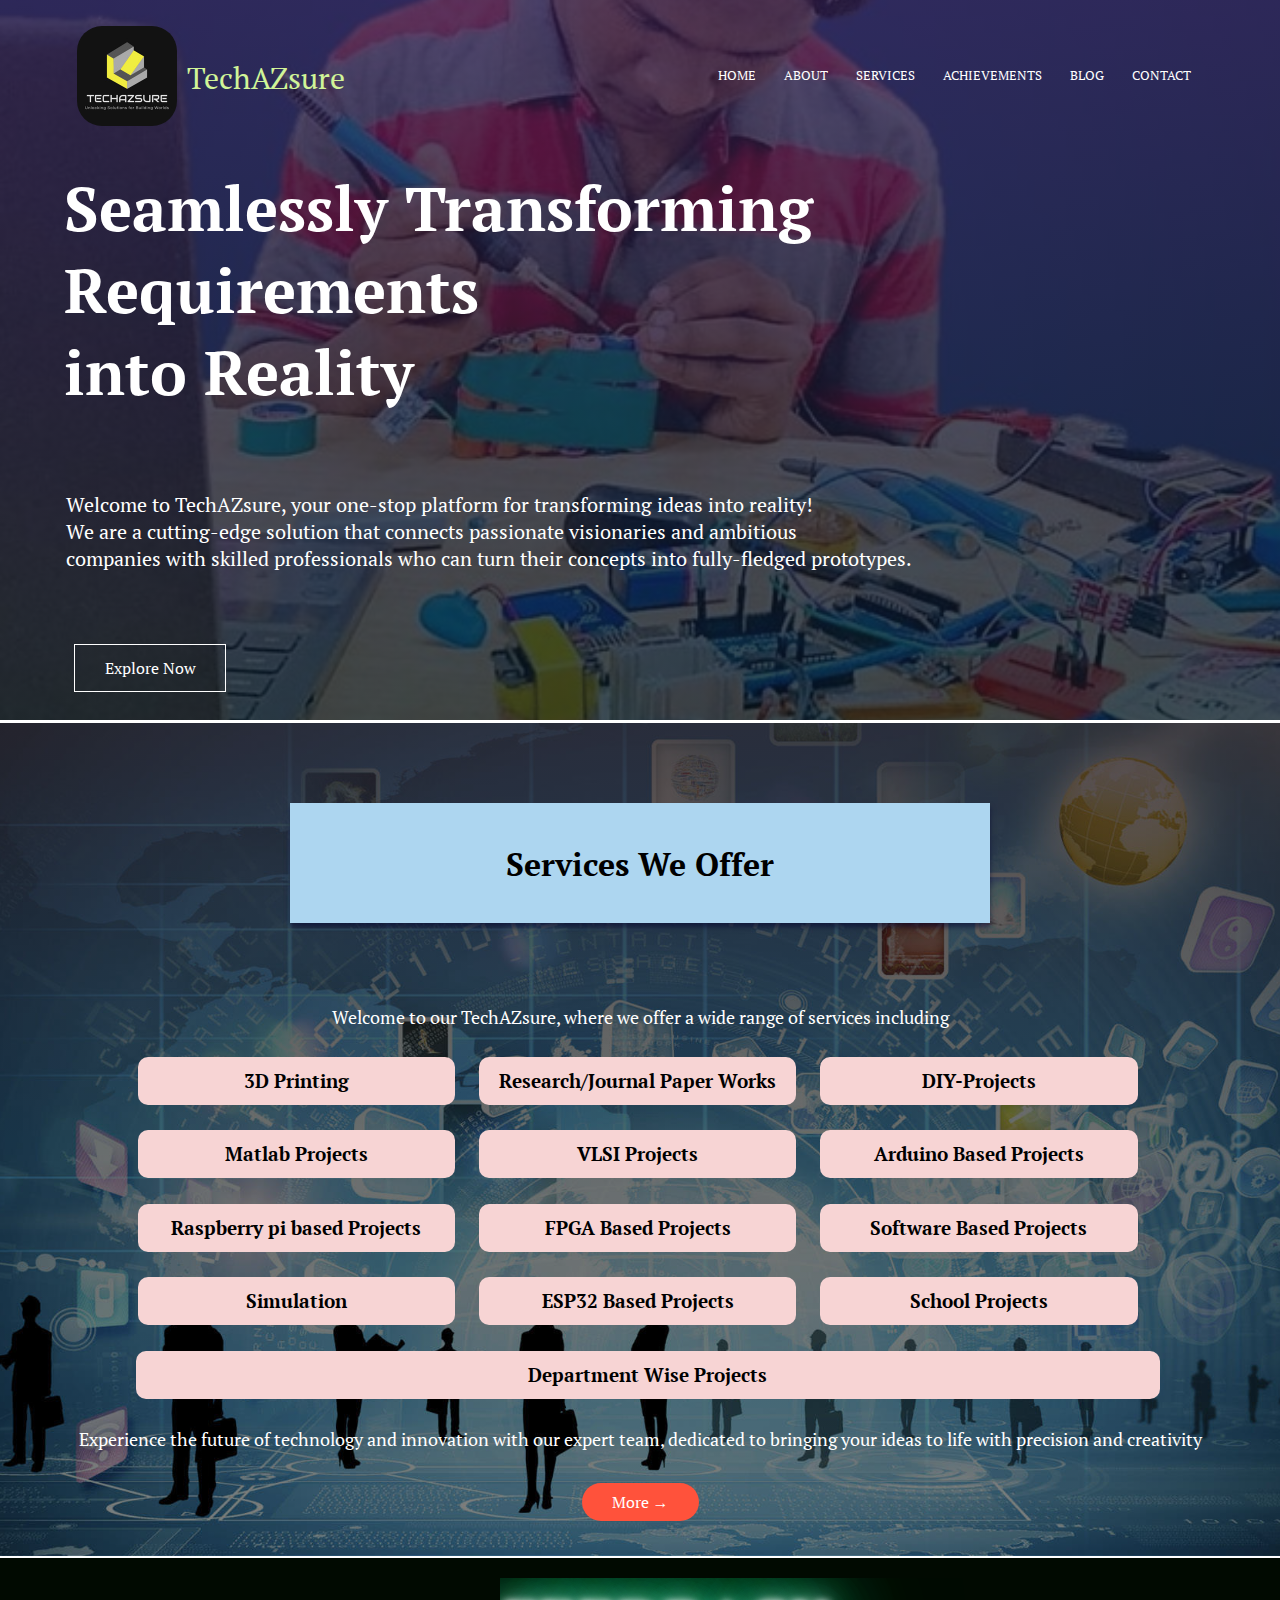
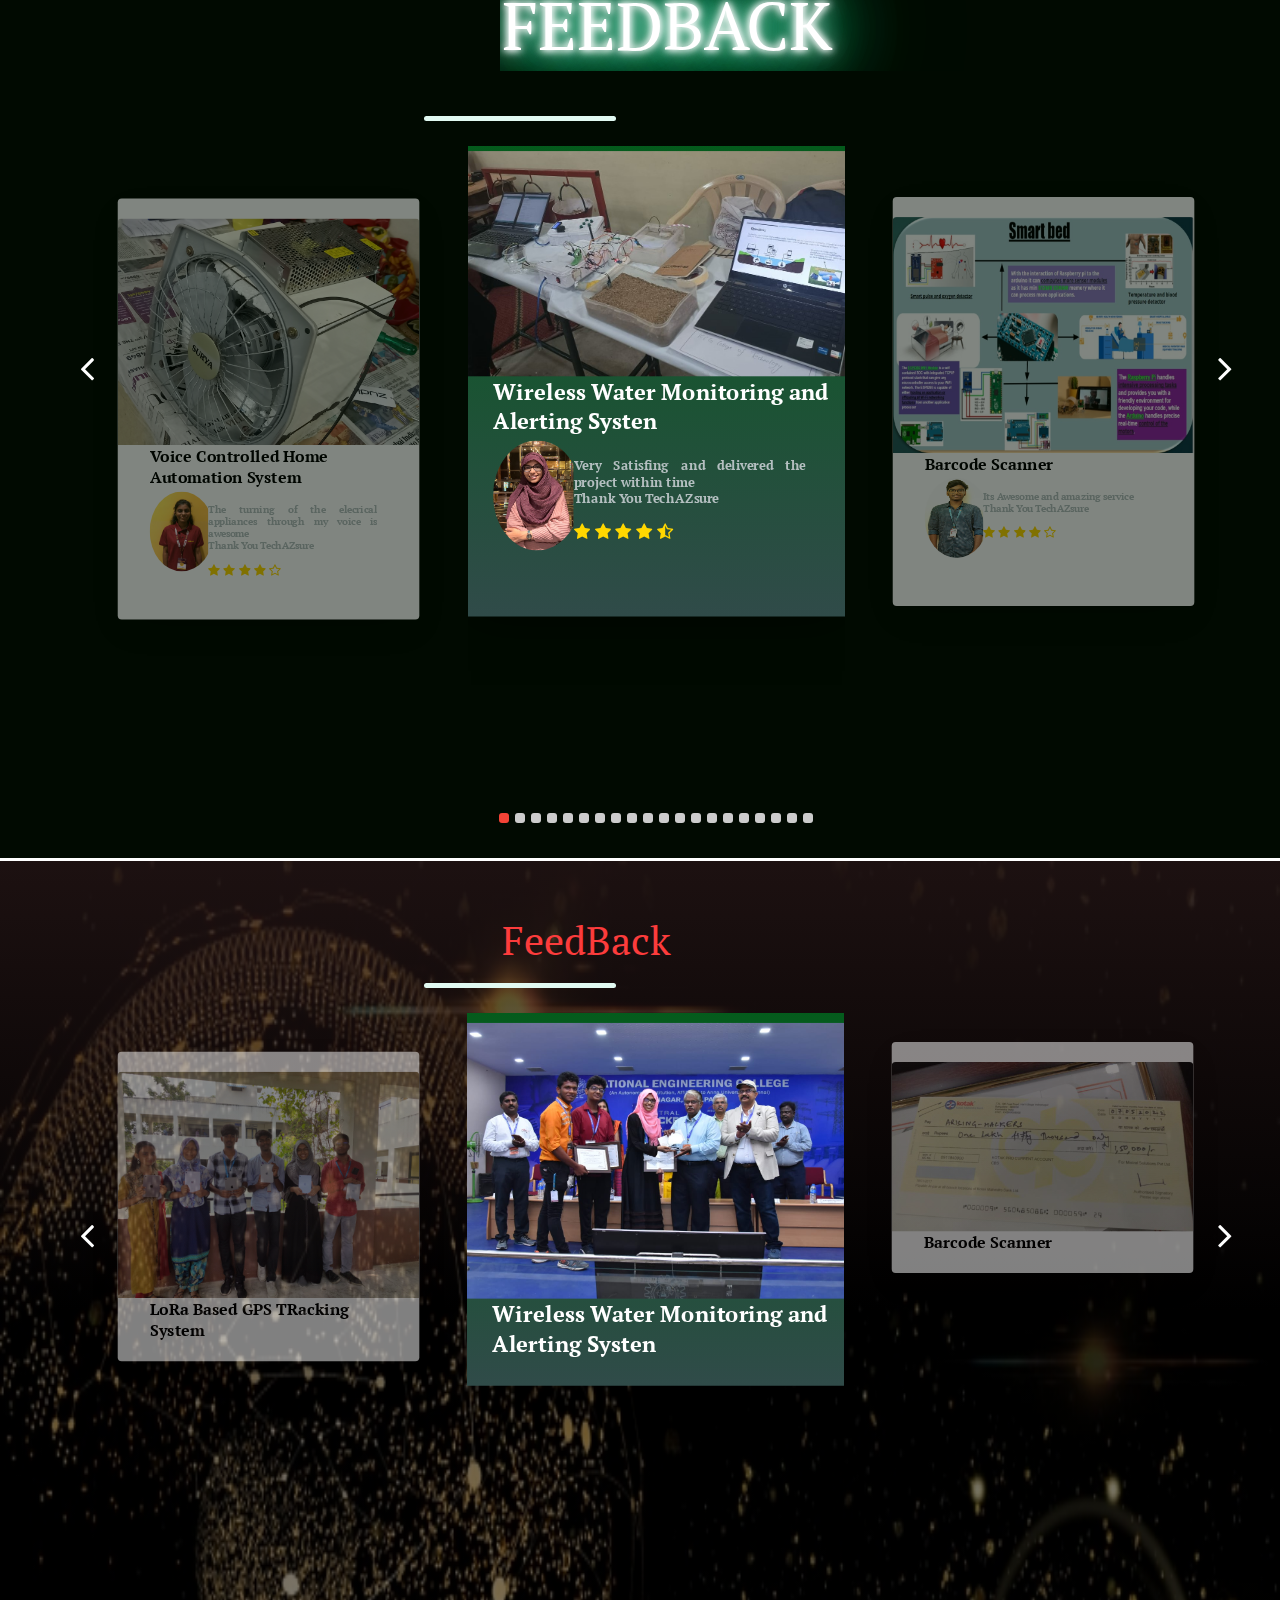
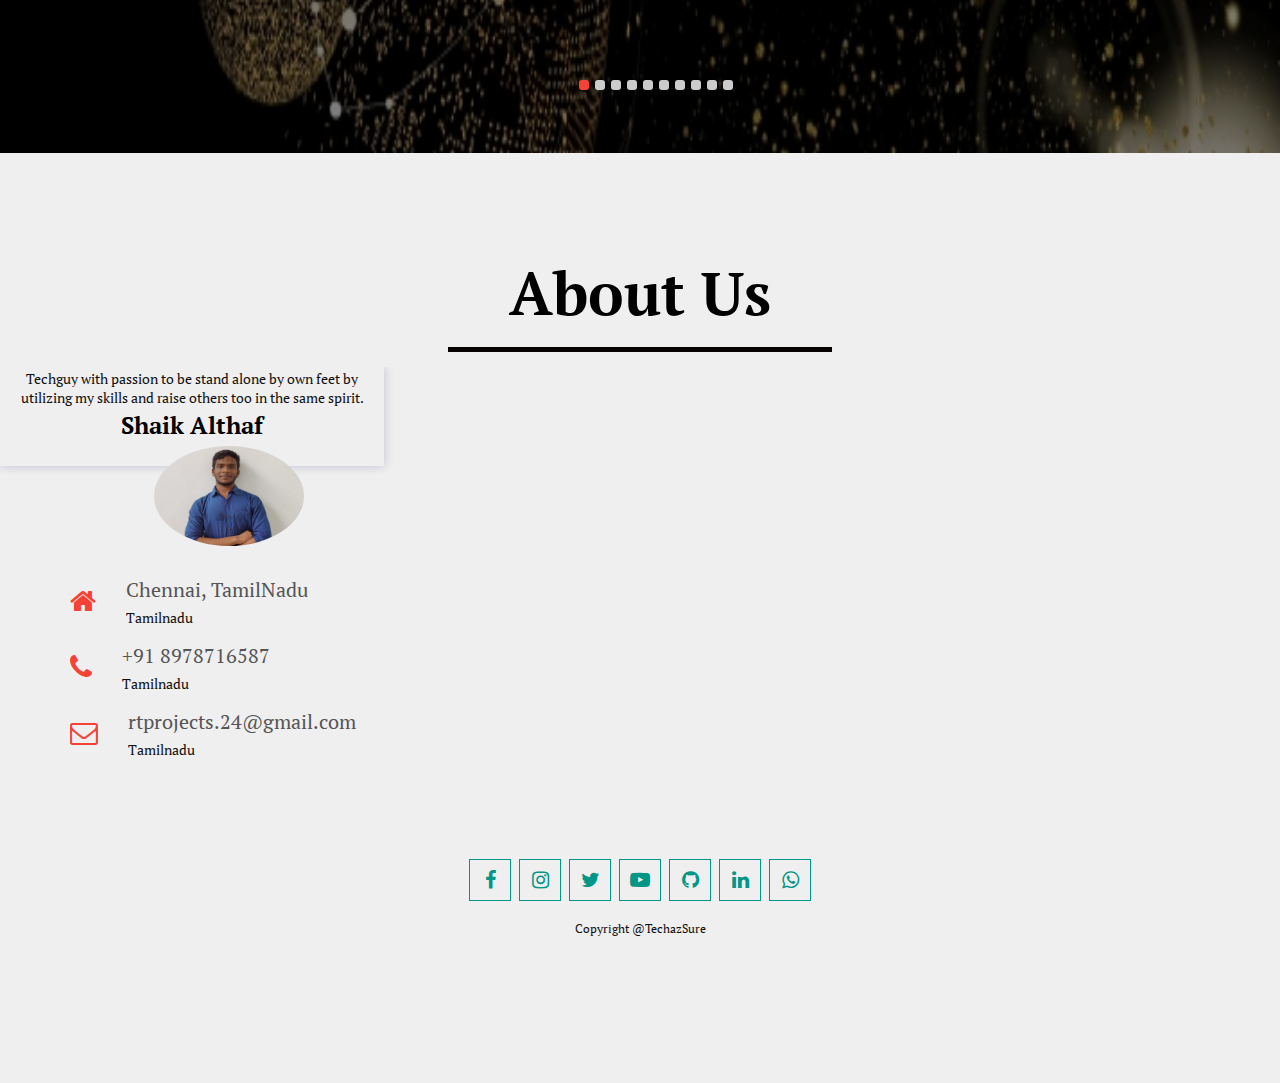
==== commit ce0c7698: "Update index.html" ====
--- a/index.html
+++ b/index.html
@@ -681,7 +681,6 @@
             <a href="https://instagram.com/techazsure"><i class="fa fa-instagram"></i></a>
             <a href="https://twitter.com/TechAZsure"><i class="fa fa-twitter"></i></a>
             <a href="https://www.youtube.com/@Real-TimeProjects"><i class="fa fa-youtube-play"></i></a>
-            <a href="https://discord.gg/dptKzfaf"><i class="fa fa-pinterest"></i></a>
             <a href="https://github.com/TechAZsure"><i class="fa fa-github"></i></a>
             <a href="https://www.linkedin.com/in/shaik-althaf-baa96a229"><i class="fa fa-linkedin"></i></a>
             <a href="https://whatsapp.com/channel/0029VaBPIWTDTkK3r4yXAk0U"><i class="fa fa-whatsapp"></i></a>
